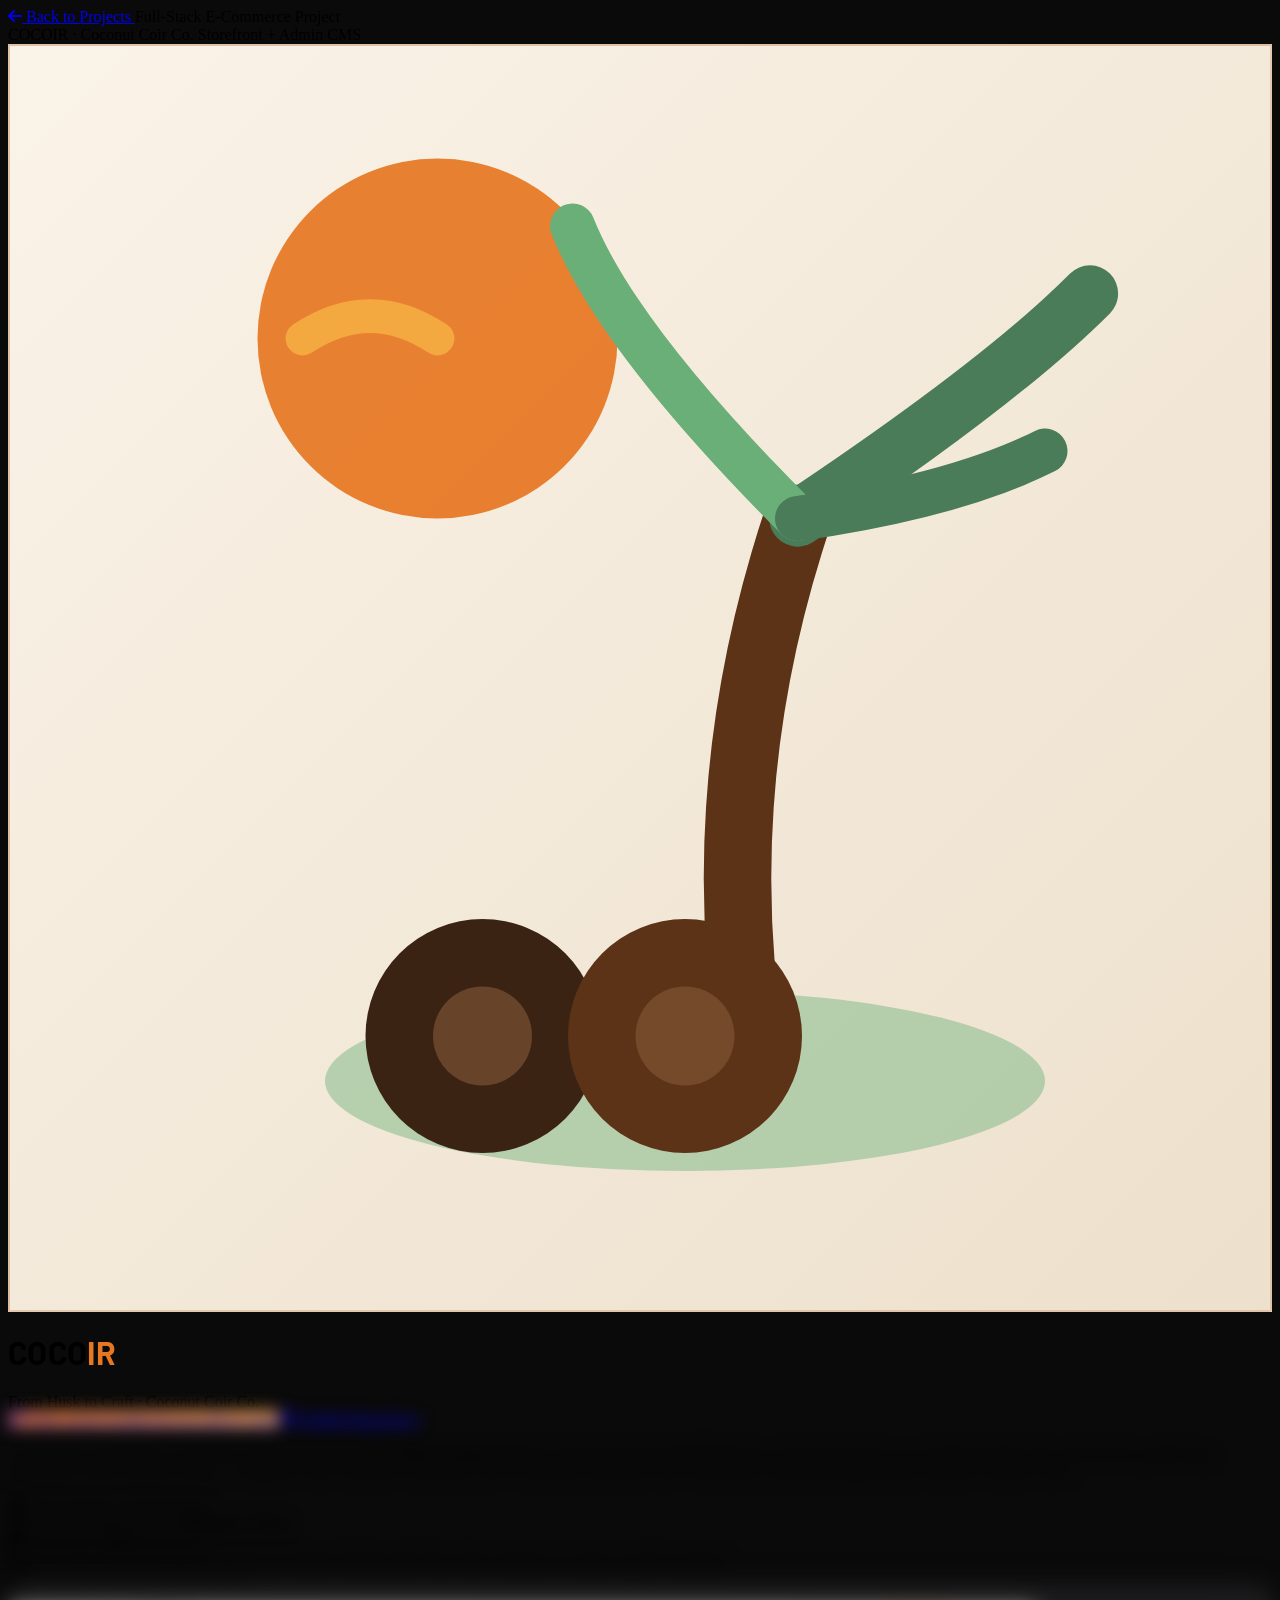
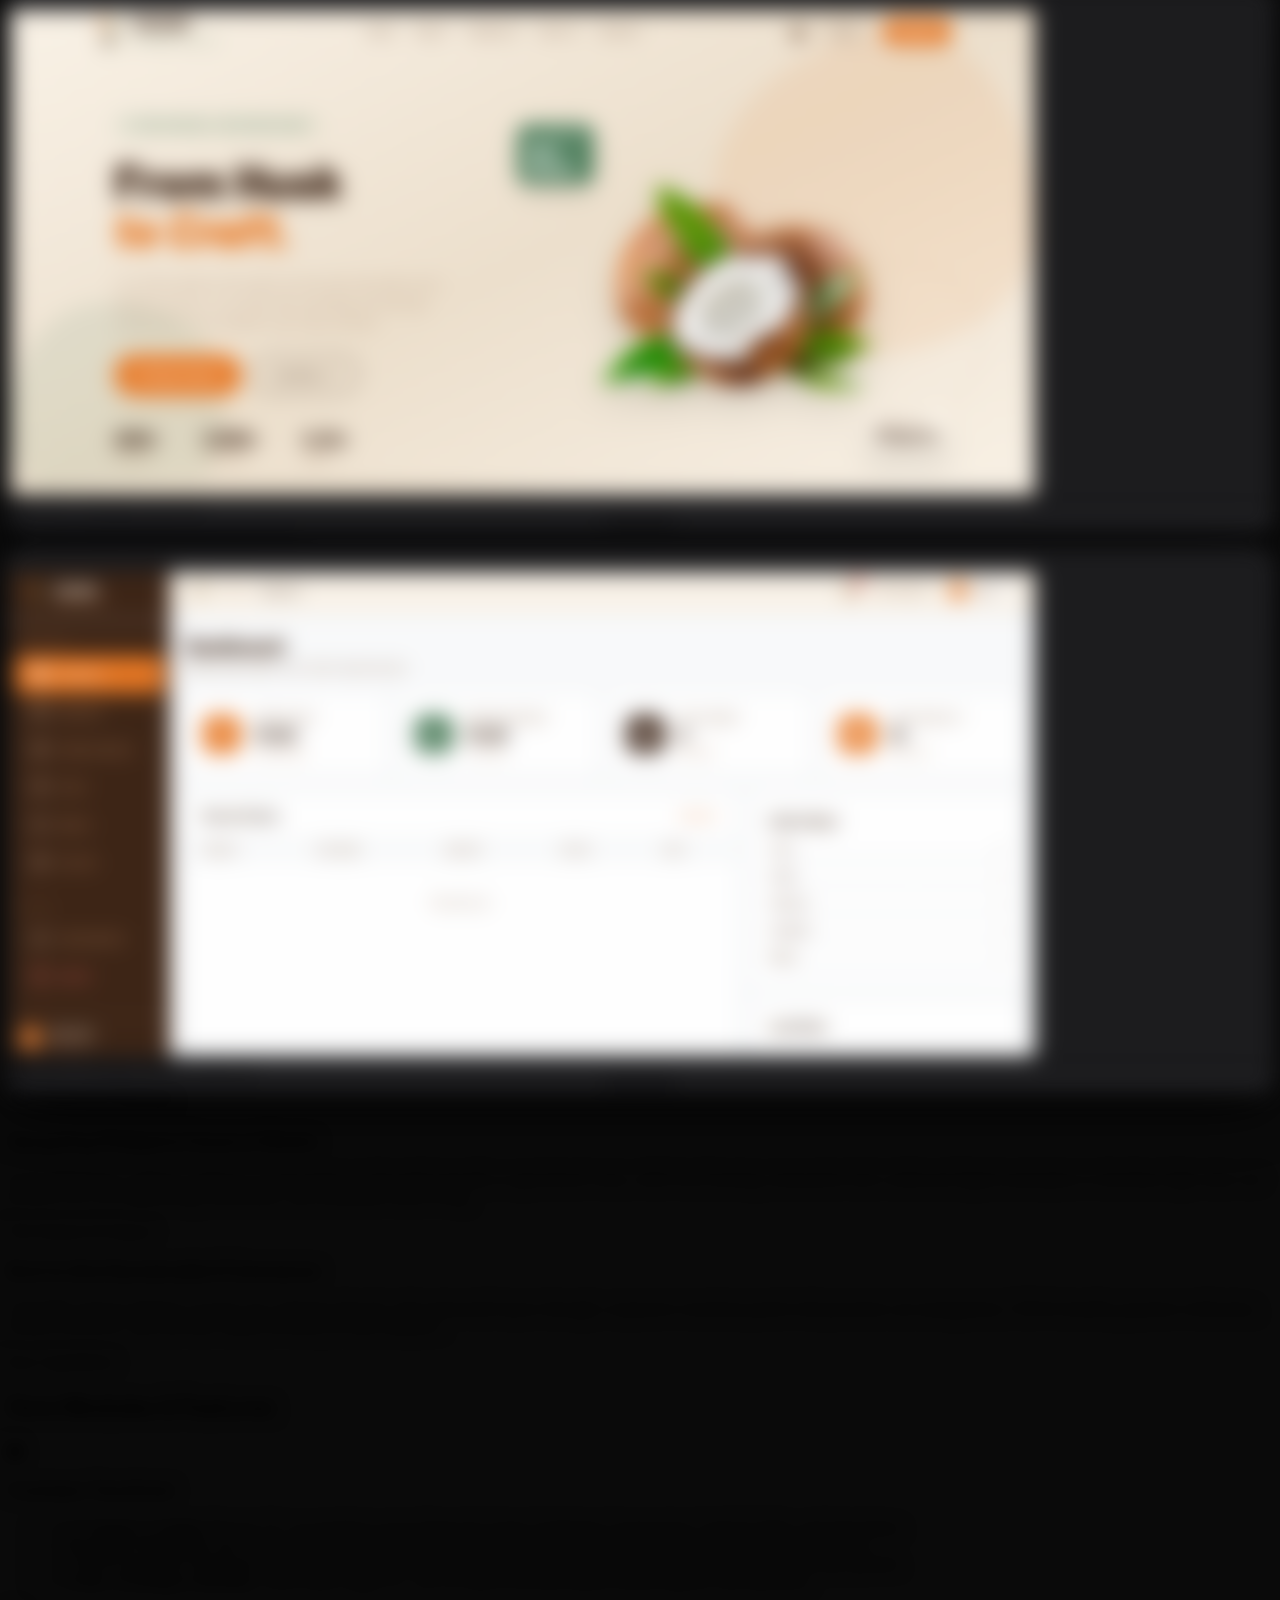
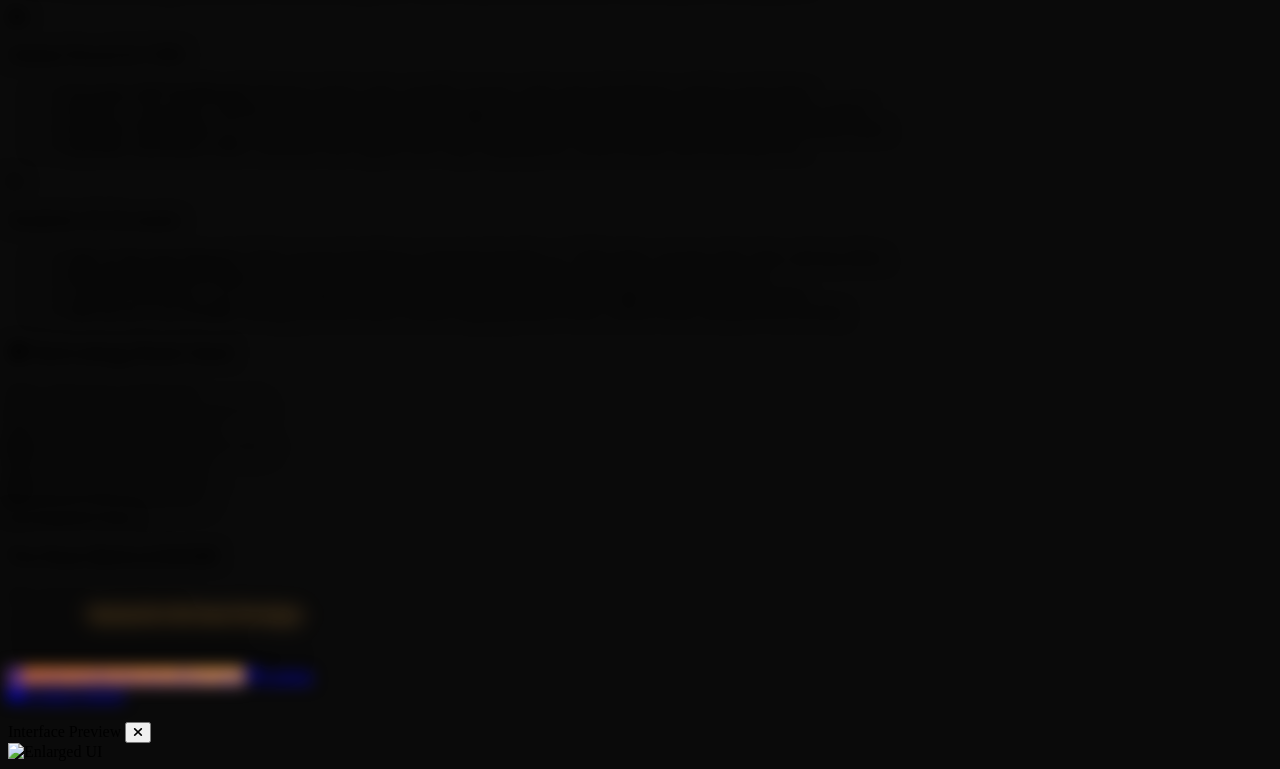
==== projects/cocoir.html @ 150658c9 "Merge pull request #7 from 9rzaaa/feature/project-page feat(project): add COCOIR case study page: Ec" ====
<!DOCTYPE html>
<html lang="en" class="scroll-smooth">
<head>
  <meta charset="UTF-8">
  <meta name="viewport" content="width=device-width, initial-scale=1.0">
  <meta name="description" content="COCOIR Case Study - Eco-Friendly Coconut Coir E-Commerce Platform engineered with CodeIgniter 4, PHP 8.3, MySQL, Tailwind CSS, Docker, and Railway. Developed by Daniel Ling.">
  <meta name="author" content="Daniel Ling">
  <title>COCOIR — Eco-Friendly Coconut Coir E-Commerce | Daniel Ling</title>

  <!-- Google Fonts: Barlow, Plus Jakarta Sans & Space Grotesk -->
  <link rel="preconnect" href="https://fonts.googleapis.com">
  <link rel="preconnect" href="https://fonts.gstatic.com" crossorigin>
  <link href="https://fonts.googleapis.com/css2?family=Barlow:ital,wght@0,600;0,700;0,800;0,900;1,700;1,800;1,900&family=Plus+Jakarta+Sans:wght@300;400;500;600;700;800&family=Space+Grotesk:wght@500;600;700;800&display=swap" rel="stylesheet">

  <!-- Font Awesome 6 Icons -->
  <link rel="stylesheet" href="https://cdnjs.cloudflare.com/ajax/libs/font-awesome/6.5.1/css/all.min.css">

  <!-- Tailwind CSS CDN -->
  <script src="https://cdn.tailwindcss.com"></script>
  <script>
    tailwind.config = {
      darkMode: 'class',
      theme: {
        extend: {
          fontFamily: {
            sans: ['"Plus Jakarta Sans"', 'sans-serif'],
            display: ['"Space Grotesk"', 'sans-serif'],
            brand: ['"Barlow"', 'sans-serif'],
          },
          colors: {
            pepper: {
              bg: '#0A0A0A',
              card: '#161616',
              charcoal: '#2B2B2B',
              gray: '#B3B3B3',
              light: '#D4D4D4',
              white: '#FFFFFF',
            }
          }
        }
      }
    }
  </script>

  <!-- Custom Stylesheet -->
  <link rel="stylesheet" href="../assets/css/style.css">

  <style>
    /* COCOIR Brand Palette */
    :root {
      --coco-brown: #3B2314;
      --coco-dark: #5C3317;
      --coco-mid: #8B5E3C;
      --coco-tan: #C8956C;
      --coco-orange: #E87722;
      --coco-amber: #F4A940;
      --coco-green: #4A7C59;
      --coco-leaf: #6BAF78;
      --coco-cream: #FAF3E8;
      --coco-sand: #EDE0CC;
      --gradient-coco: linear-gradient(135deg, #E87722 0%, #F4A940 100%);
      --gradient-cream: linear-gradient(135deg, #FAF3E8 0%, #EDE0CC 100%);
    }

    /* Brand Header Typography */
    .brand-title {
      font-family: 'Barlow', sans-serif;
      letter-spacing: 0.01em;
    }
    .brand-title .brand-accent {
      color: var(--coco-orange);
    }

    /* ------------------------------------------------------------------------
       1. Skeleton Shimmer & Loading State
       ------------------------------------------------------------------------ */
    .skeleton-shimmer {
      position: relative;
      overflow: hidden;
      background: #141416 !important;
    }
    .skeleton-shimmer::after {
      content: '';
      position: absolute;
      top: 0;
      right: 0;
      bottom: 0;
      left: 0;
      transform: translateX(-100%);
      background: linear-gradient(
        90deg,
        rgba(255, 255, 255, 0) 0%,
        rgba(255, 255, 255, 0.04) 20%,
        rgba(232, 119, 34, 0.09) 50%,
        rgba(255, 255, 255, 0.04) 80%,
        rgba(255, 255, 255, 0) 100%
      );
      animation: skeletonWave 1.8s infinite ease-in-out;
      z-index: 10;
      pointer-events: none;
    }
    @keyframes skeletonWave {
      0% { transform: translateX(-100%); }
      100% { transform: translateX(100%); }
    }

    /* ------------------------------------------------------------------------
       2. Scroll-Triggered Reveal Transitions (Bi-directional)
       ------------------------------------------------------------------------ */
    .case-reveal {
      opacity: 0;
      transform: translateY(30px);
      filter: blur(8px);
      transition: 
        opacity 0.85s cubic-bezier(0.16, 1, 0.3, 1),
        transform 0.85s cubic-bezier(0.16, 1, 0.3, 1),
        filter 0.85s ease;
      will-change: opacity, transform, filter;
    }
    .case-reveal.is-revealed {
      opacity: 1;
      transform: translateY(0);
      filter: blur(0);
    }

    .case-pop {
      opacity: 0;
      transform: scale(0.92) translateY(24px);
      filter: blur(8px);
      transition: 
        opacity 0.85s cubic-bezier(0.34, 1.56, 0.64, 1),
        transform 0.85s cubic-bezier(0.34, 1.56, 0.64, 1),
        filter 0.85s ease;
      will-change: opacity, transform, filter;
    }
    .case-pop.is-revealed {
      opacity: 1;
      transform: scale(1) translateY(0);
      filter: blur(0);
    }

    /* Stagger Delays */
    .case-delay-1 { transition-delay: 0.06s; }
    .case-delay-2 { transition-delay: 0.16s; }
    .case-delay-3 { transition-delay: 0.26s; }
    .case-delay-4 { transition-delay: 0.38s; }
    .case-delay-5 { transition-delay: 0.50s; }
    .case-delay-6 { transition-delay: 0.62s; }

    /* ------------------------------------------------------------------------
       3. Dual Laptop UI Mockups with Ambient Hover Transitions
       ------------------------------------------------------------------------ */
    .laptop-frame {
      background: #1c1c1e;
      border: 3px solid #2e2e32;
      border-radius: 18px 18px 4px 4px;
      box-shadow: 0 30px 60px -15px rgba(0, 0, 0, 0.9);
      position: relative;
      transition: transform 0.45s cubic-bezier(0.16, 1, 0.3, 1), border-color 0.45s ease, box-shadow 0.45s ease;
    }
    .laptop-frame:hover {
      transform: translateY(-6px);
      border-color: rgba(232, 119, 34, 0.45);
      box-shadow: 0 40px 75px -15px rgba(0, 0, 0, 0.95), 0 0 25px rgba(232, 119, 34, 0.15);
    }
    .laptop-camera {
      width: 6px;
      height: 6px;
      background: #09090a;
      border-radius: 50%;
      border: 1px solid #333336;
      margin: 6px auto;
      transition: background-color 0.3s ease, box-shadow 0.3s ease;
    }
    .laptop-frame:hover .laptop-camera {
      background: #00FF66;
      box-shadow: 0 0 6px #00FF66;
    }
    .laptop-base {
      height: 12px;
      background: linear-gradient(to bottom, #2b2b2f, #18181a);
      border-radius: 0 0 16px 16px;
      position: relative;
      margin-top: -1px;
      box-shadow: 0 10px 30px rgba(0,0,0,0.8);
      transition: background 0.3s ease;
    }
    .laptop-base::after {
      content: '';
      position: absolute;
      top: 0;
      left: 50%;
      transform: translateX(-50%);
      width: 72px;
      height: 4px;
      background: #111113;
      border-radius: 0 0 4px 4px;
    }

    /* ------------------------------------------------------------------------
       4. Interactive Card & Button Hover Effects
       ------------------------------------------------------------------------ */
    .case-card {
      transition: transform 0.35s cubic-bezier(0.16, 1, 0.3, 1), border-color 0.35s ease, box-shadow 0.35s ease;
    }
    .case-card:hover {
      transform: translateY(-5px);
      border-color: rgba(255, 255, 255, 0.25);
      box-shadow: 0 16px 35px -10px rgba(0, 0, 0, 0.85);
    }

    .case-card-accent:hover {
      border-color: rgba(232, 119, 34, 0.45);
      box-shadow: 0 16px 35px -10px rgba(232, 119, 34, 0.22);
    }

    .brand-logo-squircle {
      background: var(--gradient-cream);
      border: 2px solid rgba(200, 149, 108, 0.45);
      transition: transform 0.35s cubic-bezier(0.34, 1.56, 0.64, 1), box-shadow 0.35s ease;
    }
    .brand-logo-squircle:hover {
      transform: scale(1.08) rotate(-2deg);
      box-shadow: 0 12px 30px rgba(232, 119, 34, 0.4);
    }

    .btn-coco-gradient {
      background: var(--gradient-coco);
      transition: transform 0.25s cubic-bezier(0.16, 1, 0.3, 1), box-shadow 0.25s ease, filter 0.25s ease;
    }
    .btn-coco-gradient:hover {
      transform: translateY(-2px) scale(1.02);
      box-shadow: 0 10px 25px rgba(232, 119, 34, 0.35);
      filter: brightness(1.06);
    }

    .tech-pill {
      transition: transform 0.3s cubic-bezier(0.16, 1, 0.3, 1), border-color 0.3s ease, background-color 0.3s ease;
    }
    .tech-pill:hover {
      transform: translateY(-4px);
      border-color: rgba(232, 119, 34, 0.4);
      background-color: #161616;
    }
    .tech-pill:hover i {
      transform: scale(1.18);
      transition: transform 0.3s cubic-bezier(0.34, 1.56, 0.64, 1);
    }

    .team-card {
      transition: transform 0.3s cubic-bezier(0.16, 1, 0.3, 1), border-color 0.3s ease;
    }
    .team-card:hover {
      transform: translateY(-4px);
      border-color: rgba(255, 255, 255, 0.35);
    }
    .team-card:hover .team-role {
      color: #FFFFFF !important;
    }
  </style>
</head>
<body class="bg-[#0A0A0A] text-[#D4D4D4] font-sans antialiased selection:bg-white selection:text-black min-h-screen relative overflow-x-hidden">

  <!-- ======================================================================
       TOP BAR: SIMPLE BACK TO PROJECTS BUTTON
       ====================================================================== -->
  <header class="max-w-6xl mx-auto px-4 sm:px-6 pt-6 sm:pt-8 flex items-center justify-between case-reveal case-delay-1">
    <a href="../index.html#projects" class="inline-flex items-center gap-2 px-4 py-2 rounded-full bg-[#161616] border border-[#2B2B2B] text-xs sm:text-sm font-semibold text-white hover:text-black hover:bg-white transition-all duration-300 shadow-sm group">
      <i class="fa-solid fa-arrow-left text-xs transition-transform duration-300 group-hover:-translate-x-1.5"></i>
      <span>Back to Projects</span>
    </a>

    <span class="text-xs font-mono text-[#737373] uppercase tracking-wider hidden sm:inline">
      Full-Stack E-Commerce Project
    </span>
  </header>

  <!-- ======================================================================
       MAIN CONTENT CONTAINER
       ====================================================================== -->
  <main class="max-w-6xl mx-auto px-4 sm:px-6 py-8 sm:py-12 space-y-16">

    <!-- PROJECT HEADER (REVEALS ON LOAD & SCROLL) -->
    <div class="space-y-5 max-w-3xl">
      
      <!-- Category Badges -->
      <div class="flex flex-wrap items-center gap-2 case-reveal case-delay-1">
        <span class="px-3 py-1 rounded-full bg-[#161616] border border-[#2B2B2B] text-[11px] font-mono font-bold text-white uppercase tracking-wider">
          COCOIR · Coconut Coir Co.
        </span>
        <span class="px-2.5 py-1 rounded-full bg-emerald-950/60 border border-emerald-500/30 text-[11px] font-mono text-emerald-400 font-semibold flex items-center gap-1.5">
          <span class="w-1.5 h-1.5 rounded-full bg-emerald-400 animate-pulse"></span> Storefront + Admin CMS
        </span>
      </div>

      <!-- COCOIR Brand Title with Official Palm & Coconut Emblem -->
      <div class="flex items-center gap-4 sm:gap-5 pt-1 case-reveal case-delay-2">
        <!-- Warm Cream Rounded Squircle with Official COCOIR SVG Emblem -->
        <div class="brand-logo-squircle w-14 h-14 sm:w-20 sm:h-20 rounded-2xl sm:rounded-3xl p-2 sm:p-2.5 flex items-center justify-center shrink-0 shadow-lg cursor-pointer">
          <svg class="w-full h-full drop-shadow-sm" viewBox="0 0 56 56" fill="none" xmlns="http://www.w3.org/2000/svg" aria-label="COCOIR Logo">
            <circle cx="19" cy="13" r="8" fill="#E87722" opacity="0.92" />
            <path d="M13 13 Q16 11 19 13" stroke="#F4A940" stroke-width="1.5" fill="none" stroke-linecap="round" />
            <path d="M33 45 Q31 33 35 21" stroke="#5C3317" stroke-width="3" stroke-linecap="round" />
            <path d="M35 21 Q44 15 48 11" stroke="#4A7C59" stroke-width="2.5" stroke-linecap="round" />
            <path d="M35 21 Q27 13 25 8" stroke="#6BAF78" stroke-width="2" stroke-linecap="round" />
            <path d="M35 21 Q42 20 46 18" stroke="#4A7C59" stroke-width="2" stroke-linecap="round" />
            <ellipse cx="30" cy="46" rx="16" ry="4" fill="#6BAF78" opacity="0.45" />
            <circle cx="21" cy="44" r="5.2" fill="#3B2314" />
            <circle cx="30" cy="44" r="5.2" fill="#5C3317" />
            <circle cx="21" cy="44" r="2.2" fill="#8B5E3C" opacity="0.55" />
            <circle cx="30" cy="44" r="2.2" fill="#8B5E3C" opacity="0.55" />
          </svg>
        </div>

        <!-- Brand Text: Bold Barlow "COCO" + Accent "IR" -->
        <div>
          <h1 class="brand-title text-4xl sm:text-6xl lg:text-7xl font-black leading-none tracking-tight uppercase">
            <span class="text-white">COCO</span><span class="brand-accent">IR</span>
          </h1>
          <span class="text-[11px] sm:text-xs font-mono uppercase tracking-[0.25em] text-[#6BAF78] font-bold block mt-1">
            From Husk to Craft · Coconut Coir Co.
          </span>
        </div>
      </div>

      <!-- Live Site & GitHub Action Links -->
      <div class="flex flex-wrap items-center gap-3 pt-2 case-reveal case-delay-3">
        <a href="https://cocoir-production.up.railway.app" target="_blank" rel="noopener noreferrer" class="btn-coco-gradient inline-flex items-center gap-2 px-5 py-2.5 rounded-full font-bold text-xs sm:text-sm text-white shadow-lg">
          <i class="fa-solid fa-arrow-up-right-from-square text-xs"></i>
          <span>Visit cocoir-production.up.railway.app</span>
        </a>
        <a href="https://github.com/9rzaaa/COCOIR" target="_blank" rel="noopener noreferrer" class="inline-flex items-center gap-2 px-5 py-2.5 rounded-full bg-[#161616] border border-[#2B2B2B] hover:border-white text-xs sm:text-sm font-semibold text-white transition-all duration-300 hover:bg-white/5">
          <i class="fa-brands fa-github text-sm"></i>
          <span>GitHub Repository</span>
        </a>
      </div>

      <!-- Summary Description -->
      <p class="text-base sm:text-lg text-[#B3B3B3] leading-relaxed pt-1 case-reveal case-delay-4">
        A full-stack sustainable e-commerce platform built for <strong class="text-white">COCOIR Coconut Coir Co.</strong> Transforms discarded Philippine coconut husks into eco-certified products for construction, gardening, agriculture, and everyday living — complete with a customer storefront, cart &amp; checkout, InstaPay/COD verification, refund handling, and an executive Admin CMS.
      </p>

      <!-- Key Metadata Chips -->
      <div class="flex flex-wrap gap-3 pt-1 text-xs text-[#B3B3B3] case-reveal case-delay-5">
        <div class="flex items-center gap-1.5 px-3 py-1.5 rounded-lg bg-[#161616] border border-[#2B2B2B]">
          <i class="fa-solid fa-building-columns text-white"></i>
          <span>FEU Institute of Technology</span>
        </div>
        <div class="flex items-center gap-1.5 px-3 py-1.5 rounded-lg bg-[#161616] border border-[#2B2B2B]">
          <i class="fa-solid fa-leaf text-[#6BAF78]"></i>
          <span>100% Biodegradable · <strong class="text-white">Philippine-Made</strong></span>
        </div>
        <div class="flex items-center gap-1.5 px-3 py-1.5 rounded-lg bg-[#161616] border border-[#2B2B2B]">
          <i class="fa-solid fa-globe text-white"></i>
          <span>UN SDGs: <strong class="text-white">SDG 8, 12, 13</strong></span>
        </div>
      </div>
    </div>

    <!-- ======================================================================
         TOP DUAL-LAPTOP UI MOCKUPS (CUSTOMER STOREFRONT & ADMIN DASHBOARD)
         ====================================================================== -->
    <section class="space-y-4 case-pop case-delay-2">
      <div class="flex items-center justify-between text-xs text-[#737373]">
        <span class="uppercase tracking-widest font-mono font-bold text-white flex items-center gap-2">
          <i class="fa-solid fa-laptop text-[#B3B3B3]"></i> User Interfaces (Customer Storefront &amp; Admin Dashboard)
        </span>
        <span class="hidden sm:inline font-mono">Click either interface to inspect in full resolution</span>
      </div>

      <!-- Dual Laptop Mockup Stage -->
      <div class="p-6 sm:p-10 rounded-3xl bg-[#111111] border border-[#2B2B2B] relative overflow-hidden grid grid-cols-1 lg:grid-cols-2 gap-8 lg:gap-10 items-center">
        
        <!-- LAPTOP 1: CUSTOMER STOREFRONT -->
        <div class="w-full case-reveal case-delay-3">
          <span class="text-[11px] font-mono text-[#888888] uppercase block mb-2.5 font-bold flex items-center gap-1.5">
            <i class="fa-solid fa-store text-[#E87722]"></i> Customer Storefront (Laptop View)
          </span>

          <div class="laptop-frame overflow-hidden">
            <!-- Screen Top Bezel with Camera Dot -->
            <div class="h-5 bg-[#18181a] flex items-center justify-center">
              <div class="laptop-camera"></div>
            </div>

            <!-- Laptop Screen (Skeleton Shimmer on Load) -->
            <div class="skeleton-shimmer bg-black cursor-zoom-in group relative overflow-hidden" onclick="openModal('../assets/images/projects/cocoir/storefront.png', 'COCOIR Customer Storefront')">
              <img src="../assets/images/projects/cocoir/storefront.png" 
                   alt="COCOIR Customer Storefront" 
                   class="w-full h-auto block opacity-0 transition-all duration-500 group-hover:scale-[1.01]"
                   onload="this.classList.remove('opacity-0'); this.parentElement.classList.remove('skeleton-shimmer');">
              <div class="absolute inset-0 bg-black/40 opacity-0 group-hover:opacity-100 transition-opacity duration-300 flex items-center justify-center gap-2 text-white text-xs font-semibold backdrop-blur-[2px]">
                <i class="fa-solid fa-magnifying-glass-plus"></i> Click to Enlarge Storefront
              </div>
            </div>
          </div>
          <!-- Laptop Base Stand -->
          <div class="laptop-base w-[104%] -ml-[2%]"></div>
        </div>

        <!-- LAPTOP 2: ADMIN DASHBOARD -->
        <div class="w-full case-reveal case-delay-4">
          <span class="text-[11px] font-mono text-[#888888] uppercase block mb-2.5 font-bold flex items-center gap-1.5">
            <i class="fa-solid fa-chart-pie text-[#6BAF78]"></i> Admin CMS &amp; Dashboard (Laptop View)
          </span>

          <div class="laptop-frame overflow-hidden">
            <!-- Screen Top Bezel with Camera Dot -->
            <div class="h-5 bg-[#18181a] flex items-center justify-center">
              <div class="laptop-camera"></div>
            </div>

            <!-- Laptop Screen (Skeleton Shimmer on Load) -->
            <div class="skeleton-shimmer bg-black cursor-zoom-in group relative overflow-hidden" onclick="openModal('../assets/images/projects/cocoir/admin-db.png', 'COCOIR Admin CMS & Analytics Dashboard')">
              <img src="../assets/images/projects/cocoir/admin-db.png" 
                   alt="COCOIR Admin Dashboard" 
                   class="w-full h-auto block opacity-0 transition-all duration-500 group-hover:scale-[1.01]"
                   onload="this.classList.remove('opacity-0'); this.parentElement.classList.remove('skeleton-shimmer');">
              <div class="absolute inset-0 bg-black/40 opacity-0 group-hover:opacity-100 transition-opacity duration-300 flex items-center justify-center gap-2 text-white text-xs font-semibold backdrop-blur-[2px]">
                <i class="fa-solid fa-magnifying-glass-plus"></i> Click to Enlarge Admin Dashboard
              </div>
            </div>
          </div>
          <!-- Laptop Base Stand -->
          <div class="laptop-base w-[104%] -ml-[2%]"></div>
        </div>

      </div>
    </section>

    <!-- ======================================================================
         BRAND CONTEXT & PURPOSE (CONCISE WITH HOVER ELEVATION)
         ====================================================================== -->
    <section class="grid grid-cols-1 md:grid-cols-2 gap-6">
      <!-- Context & Problem -->
      <div class="case-card p-6 sm:p-7 rounded-2xl bg-[#161616] border border-[#2B2B2B] space-y-3 case-reveal case-delay-1">
        <span class="text-[10px] font-mono uppercase font-bold text-[#737373] tracking-wider block">The Context &amp; Challenge</span>
        <h3 class="font-display text-xl font-bold text-white">Upcycling Philippine Coconut Waste</h3>
        <p class="text-xs sm:text-sm text-[#B3B3B3] leading-relaxed">
          In the Philippines, millions of fibrous coconut husks are discarded annually as agricultural waste, while local farming communities lack a dedicated digital marketplace to distribute high-value coir products for civil engineering, horticulture, and sustainable home living.
        </p>
      </div>

      <!-- Purpose & Solution -->
      <div class="case-card p-6 sm:p-7 rounded-2xl bg-[#161616] border border-[#2B2B2B] space-y-3 case-reveal case-delay-2">
        <span class="text-[10px] font-mono uppercase font-bold text-[#737373] tracking-wider block">The Purpose &amp; Impact</span>
        <h3 class="font-display text-xl font-bold text-white">End-to-End Sustainable E-Commerce</h3>
        <p class="text-xs sm:text-sm text-[#B3B3B3] leading-relaxed">
          COCOIR connects Filipino coconut coir craftsmen directly with nationwide buyers through a responsive storefront paired with persistent cart management, COD &amp; InstaPay payment verification, refund workflows, and real-time Admin inventory &amp; sales analytics.
        </p>
      </div>
    </section>

    <!-- ======================================================================
         CORE FEATURES BY MODULE (EASY TO SKIM WITH HOVER GLOW)
         ====================================================================== -->
    <section class="space-y-6">
      <div class="space-y-1 case-reveal case-delay-1">
        <span class="text-[10px] font-mono uppercase font-bold text-[#737373] tracking-wider block">Key Capabilities</span>
        <h2 class="font-display text-2xl sm:text-3xl font-bold text-white">Core Modules &amp; Features</h2>
      </div>

      <div class="grid grid-cols-1 md:grid-cols-3 gap-6">
        
        <!-- 1. Customer Storefront -->
        <div class="case-card case-card-accent p-6 rounded-2xl bg-[#161616] border border-[#2B2B2B] space-y-4 case-reveal case-delay-2">
          <div class="flex items-center gap-2.5 text-white font-bold text-base">
            <i class="fa-solid fa-bag-shopping text-[#E87722]"></i>
            <h3>Customer Storefront</h3>
          </div>
          <ul class="space-y-2.5 text-xs text-[#B3B3B3] leading-relaxed">
            <li class="flex items-start gap-2 group/item">
              <i class="fa-solid fa-check text-[#E87722] text-[10px] mt-1 shrink-0 transition-transform group-hover/item:scale-125"></i>
              <span><strong>5-Category Catalog:</strong> Browse 12+ eco-products across Home &amp; Living, Gardening, Construction, Craft &amp; Utility, and Agriculture.</span>
            </li>
            <li class="flex items-start gap-2 group/item">
              <i class="fa-solid fa-check text-[#E87722] text-[10px] mt-1 shrink-0 transition-transform group-hover/item:scale-125"></i>
              <span><strong>Persistent Shopping Cart:</strong> Supports both guest sessions and authenticated users with real-time quantity and stock validation.</span>
            </li>
            <li class="flex items-start gap-2 group/item">
              <i class="fa-solid fa-check text-[#E87722] text-[10px] mt-1 shrink-0 transition-transform group-hover/item:scale-125"></i>
              <span><strong>COD &amp; InstaPay Checkout:</strong> Auto-fills saved addresses, supports Delivery or Store Pickup, and accepts InstaPay receipt uploads.</span>
            </li>
            <li class="flex items-start gap-2 group/item">
              <i class="fa-solid fa-check text-[#E87722] text-[10px] mt-1 shrink-0 transition-transform group-hover/item:scale-125"></i>
              <span><strong>Order Tracking &amp; Refunds:</strong> Track status stages (<code class="text-white">To Pay</code> to <code class="text-white">Completed</code>) and submit refund requests with QR proof.</span>
            </li>
          </ul>
        </div>

        <!-- 2. Admin Portal & CMS -->
        <div class="case-card p-6 rounded-2xl bg-[#161616] border border-[#2B2B2B] space-y-4 case-reveal case-delay-3">
          <div class="flex items-center gap-2.5 text-white font-bold text-base">
            <i class="fa-solid fa-user-shield text-[#B3B3B3]"></i>
            <h3>Admin Portal &amp; CMS</h3>
          </div>
          <ul class="space-y-2.5 text-xs text-[#B3B3B3] leading-relaxed">
            <li class="flex items-start gap-2 group/item">
              <i class="fa-solid fa-check text-white text-[10px] mt-1 shrink-0 transition-transform group-hover/item:scale-125"></i>
              <span><strong>Executive KPI Dashboard:</strong> Monitors today's sales, monthly revenue, order status distribution, and low-stock alerts.</span>
            </li>
            <li class="flex items-start gap-2 group/item">
              <i class="fa-solid fa-check text-white text-[10px] mt-1 shrink-0 transition-transform group-hover/item:scale-125"></i>
              <span><strong>Product &amp; Inventory CRUD:</strong> Create, edit, soft-delete, and toggle product availability with image uploads and stock control.</span>
            </li>
            <li class="flex items-start gap-2 group/item">
              <i class="fa-solid fa-check text-white text-[10px] mt-1 shrink-0 transition-transform group-hover/item:scale-125"></i>
              <span><strong>Payment Verification:</strong> Review uploaded customer InstaPay screenshots, approve/reject payments, and update fulfillment states.</span>
            </li>
            <li class="flex items-start gap-2 group/item">
              <i class="fa-solid fa-check text-white text-[10px] mt-1 shrink-0 transition-transform group-hover/item:scale-125"></i>
              <span><strong>Dynamic Storefront CMS:</strong> Customize store tagline, hero copy, shipping fees, contact details, and social links live.</span>
            </li>
          </ul>
        </div>

        <!-- 3. Reports & Account Security -->
        <div class="case-card p-6 rounded-2xl bg-[#161616] border border-[#2B2B2B] space-y-4 case-reveal case-delay-4">
          <div class="flex items-center gap-2.5 text-white font-bold text-base">
            <i class="fa-solid fa-chart-line text-[#6BAF78]"></i>
            <h3>Analytics &amp; Accounts</h3>
          </div>
          <ul class="space-y-2.5 text-xs text-[#B3B3B3] leading-relaxed">
            <li class="flex items-start gap-2 group/item">
              <i class="fa-solid fa-check text-[#6BAF78] text-[10px] mt-1 shrink-0 transition-transform group-hover/item:scale-125"></i>
              <span><strong>Sales &amp; Revenue Reports:</strong> Daily revenue breakdown comparing InstaPay vs. COD orders, average order value, and top sellers.</span>
            </li>
            <li class="flex items-start gap-2 group/item">
              <i class="fa-solid fa-check text-[#6BAF78] text-[10px] mt-1 shrink-0 transition-transform group-hover/item:scale-125"></i>
              <span><strong>Role-Based Authentication:</strong> Session-guarded MVC access control separating <code class="text-white">admin</code> and <code class="text-white">client</code> permissions.</span>
            </li>
            <li class="flex items-start gap-2 group/item">
              <i class="fa-solid fa-check text-[#6BAF78] text-[10px] mt-1 shrink-0 transition-transform group-hover/item:scale-125"></i>
              <span><strong>Accounts Directory:</strong> Admin user management to create accounts, update roles, and toggle active/deactivated status.</span>
            </li>
            <li class="flex items-start gap-2 group/item">
              <i class="fa-solid fa-check text-[#6BAF78] text-[10px] mt-1 shrink-0 transition-transform group-hover/item:scale-125"></i>
              <span><strong>Self-Service User Profile:</strong> Manage personal details, default shipping address book, custom avatar, and password security.</span>
            </li>
          </ul>
        </div>

      </div>
    </section>

    <!-- ======================================================================
         TECH STACK (STAGGERED POP-IN & HOVER ICON EXPANSION)
         ====================================================================== -->
    <section class="p-6 sm:p-8 rounded-2xl bg-[#161616] border border-[#2B2B2B] space-y-5 case-reveal case-delay-2">
      <div class="flex items-center justify-between flex-wrap gap-2">
        <h3 class="font-display text-lg font-bold text-white flex items-center gap-2">
          <i class="fa-solid fa-layer-group text-[#B3B3B3]"></i>
          <span>Technology Stack Used</span>
        </h3>
        <span class="text-xs font-mono text-[#737373]">MVC Full-Stack Architecture</span>
      </div>

      <div class="grid grid-cols-2 sm:grid-cols-3 lg:grid-cols-6 gap-3">
        
        <!-- CodeIgniter 4 -->
        <div class="tech-pill p-3.5 rounded-xl bg-[#0A0A0A] border border-[#2B2B2B] text-center space-y-1 case-pop case-delay-1 cursor-default">
          <i class="fa-solid fa-fire-flame-curved text-xl text-[#EE4323] inline-block"></i>
          <span class="text-xs font-bold text-white block">CodeIgniter 4</span>
          <span class="text-[10px] text-[#737373] block">MVC PHP Framework</span>
        </div>

        <!-- PHP 8.3 -->
        <div class="tech-pill p-3.5 rounded-xl bg-[#0A0A0A] border border-[#2B2B2B] text-center space-y-1 case-pop case-delay-2 cursor-default">
          <i class="fa-brands fa-php text-xl text-[#777BB4] inline-block"></i>
          <span class="text-xs font-bold text-white block">PHP 8.3</span>
          <span class="text-[10px] text-[#737373] block">Backend &amp; Sessions</span>
        </div>

        <!-- MySQL -->
        <div class="tech-pill p-3.5 rounded-xl bg-[#0A0A0A] border border-[#2B2B2B] text-center space-y-1 case-pop case-delay-3 cursor-default">
          <i class="fa-solid fa-database text-xl text-[#4479A1] inline-block"></i>
          <span class="text-xs font-bold text-white block">MySQL / SQLite</span>
          <span class="text-[10px] text-[#737373] block">Migrations &amp; Seeds</span>
        </div>

        <!-- Tailwind CSS -->
        <div class="tech-pill p-3.5 rounded-xl bg-[#0A0A0A] border border-[#2B2B2B] text-center space-y-1 case-pop case-delay-4 cursor-default">
          <i class="fa-solid fa-wind text-xl text-[#38BDF8] inline-block"></i>
          <span class="text-xs font-bold text-white block">Tailwind CSS</span>
          <span class="text-[10px] text-[#737373] block">Responsive UI</span>
        </div>

        <!-- Docker -->
        <div class="tech-pill p-3.5 rounded-xl bg-[#0A0A0A] border border-[#2B2B2B] text-center space-y-1 case-pop case-delay-5 cursor-default">
          <i class="fa-brands fa-docker text-xl text-[#2496ED] inline-block"></i>
          <span class="text-xs font-bold text-white block">Docker</span>
          <span class="text-[10px] text-[#737373] block">Containerized Stack</span>
        </div>

        <!-- Railway -->
        <div class="tech-pill p-3.5 rounded-xl bg-[#0A0A0A] border border-[#2B2B2B] text-center space-y-1 case-pop case-delay-6 cursor-default">
          <i class="fa-solid fa-train-subway text-xl text-[#F4A940] inline-block"></i>
          <span class="text-xs font-bold text-white block">Railway</span>
          <span class="text-[10px] text-[#737373] block">Cloud Deployment</span>
        </div>

      </div>
    </section>

    <!-- ======================================================================
         THE TEAM (SIMPLE, SMALL ROLES, NO DESCRIPTIONS)
         ====================================================================== -->
    <section class="p-6 sm:p-8 rounded-2xl bg-[#161616] border border-[#2B2B2B] space-y-5 case-reveal case-delay-2">
      <div class="flex items-center justify-between flex-wrap gap-2">
        <div class="space-y-0.5">
          <span class="text-[10px] font-mono uppercase font-bold text-[#737373] tracking-wider block">Development Team</span>
          <h3 class="font-display text-xl font-bold text-white">The Team Behind COCOIR</h3>
        </div>
        <span class="text-xs font-mono text-[#737373]">FEU Institute of Technology</span>
      </div>

      <div class="grid grid-cols-1 sm:grid-cols-3 gap-3.5 pt-1">
        
        <!-- Member 1: Daniel Ling -->
        <div class="team-card p-4 rounded-xl bg-[#0A0A0A] border border-[#2B2B2B] space-y-1 case-pop case-delay-1">
          <span class="font-display font-bold text-sm text-white block">Daniel Ling</span>
          <span class="team-role text-[11px] block font-medium transition-colors" style="color: var(--coco-amber);">Backend &amp; Full-Stack Developer</span>
        </div>

        <!-- Member 2: Hilary Pagadora -->
        <div class="team-card p-4 rounded-xl bg-[#0A0A0A] border border-[#2B2B2B] space-y-1 case-pop case-delay-2">
          <span class="font-display font-bold text-sm text-white block">Hilary Pagadora</span>
          <span class="team-role text-[11px] text-[#B3B3B3] block transition-colors">Frontend Developer</span>
        </div>

        <!-- Member 3: Amilia Tañajura -->
        <div class="team-card p-4 rounded-xl bg-[#0A0A0A] border border-[#2B2B2B] space-y-1 case-pop case-delay-3">
          <span class="font-display font-bold text-sm text-white block">Amilia Tañajura</span>
          <span class="team-role text-[11px] text-[#B3B3B3] block transition-colors">Product &amp; UI/UX Designer</span>
        </div>

      </div>
    </section>

    <!-- ======================================================================
         BOTTOM ACTION LINKS (CLEANED UP & HOVER POLISHED)
         ====================================================================== -->
    <div class="flex flex-wrap items-center justify-between gap-4 pt-4 border-t border-[#2B2B2B] case-reveal case-delay-1">
      <div class="flex flex-wrap items-center gap-3">
        <a href="https://cocoir-production.up.railway.app" target="_blank" rel="noopener noreferrer" class="btn-coco-gradient px-4 py-2 rounded-full font-bold text-xs text-white shadow-md inline-flex items-center gap-1.5">
          <i class="fa-solid fa-globe text-xs"></i> cocoir-production.up.railway.app
        </a>
        <a href="https://github.com/9rzaaa/COCOIR" target="_blank" rel="noopener noreferrer" class="px-4 py-2 rounded-full bg-[#161616] text-white border border-[#2B2B2B] hover:border-white text-xs font-semibold inline-flex items-center gap-1.5 transition-all duration-300 hover:bg-white/5">
          <i class="fa-brands fa-github text-xs"></i> GitHub
        </a>
      </div>

      <a href="../index.html#contact" class="px-4 py-2 rounded-full bg-[#161616] text-[#B3B3B3] hover:text-white border border-[#2B2B2B] hover:border-white text-xs font-semibold inline-flex items-center gap-1.5 transition-all duration-300 hover:bg-white/5">
        <i class="fa-solid fa-envelope text-xs"></i> Contact Daniel
      </a>
    </div>

  </main>

  <!-- Global Footer -->
  <footer class="py-8 text-center text-xs text-[#737373] border-t border-[#2B2B2B] mt-12 case-reveal case-delay-1">
    &copy; 2026 Daniel Ling. All Rights Reserved.
  </footer>

  <!-- ======================================================================
       MINIMAL LIGHTBOX MODAL (WITH SCALE & BLUR TRANSITIONS)
       ====================================================================== -->
  <div id="image-modal" class="fixed inset-0 z-50 bg-black/95 backdrop-blur-md flex flex-col items-center justify-center p-4 opacity-0 pointer-events-none transition-all duration-300" onclick="closeModal()">
    <div class="w-full max-w-5xl flex items-center justify-between py-2 px-2 text-white" onclick="event.stopPropagation()">
      <span id="modal-caption" class="text-xs sm:text-sm font-semibold text-[#D4D4D4]">Interface Preview</span>
      <button onclick="closeModal()" class="w-8 h-8 rounded-lg bg-[#2B2B2B] text-white hover:bg-white hover:text-black transition-colors duration-200 flex items-center justify-center">
        <i class="fa-solid fa-xmark text-sm"></i>
      </button>
    </div>
    <div class="flex-1 w-full max-w-5xl flex items-center justify-center p-2" onclick="event.stopPropagation()">
      <img id="modal-img" src="" alt="Enlarged UI" class="max-h-[85vh] max-w-full object-contain rounded-xl shadow-2xl transition-transform duration-300 scale-95">
    </div>
  </div>

  <!-- ======================================================================
       BI-DIRECTIONAL SCROLL OBSERVER & ANIMATION ENGINE (RELOAD, SCROLL DOWN & UP)
       ====================================================================== -->
  <script>
    document.addEventListener('DOMContentLoaded', () => {
      // ----------------------------------------------------------------------
      // 1. Bi-Directional Scroll Reveal Observer
      // ----------------------------------------------------------------------
      const revealElements = document.querySelectorAll('.case-reveal, .case-pop');

      const revealObserver = new IntersectionObserver((entries) => {
        entries.forEach((entry) => {
          if (entry.isIntersecting) {
            entry.target.classList.add('is-revealed');
          } else {
            entry.target.classList.remove('is-revealed');
          }
        });
      }, {
        threshold: 0.08,
        rootMargin: '0px 0px -40px 0px'
      });

      revealElements.forEach((el) => revealObserver.observe(el));

      // Immediate reveal for elements already inside the initial viewport on load/reload
      const triggerInitialView = () => {
        revealElements.forEach((el) => {
          const rect = el.getBoundingClientRect();
          if (rect.top < window.innerHeight && rect.bottom > 0) {
            el.classList.add('is-revealed');
          }
        });
      };

      triggerInitialView();
      setTimeout(triggerInitialView, 120);
    });

    // ------------------------------------------------------------------------
    // 2. Lightbox Modal Logic with Scale Transition
    // ------------------------------------------------------------------------
    const modal = document.getElementById('image-modal');
    const modalImg = document.getElementById('modal-img');
    const modalCaption = document.getElementById('modal-caption');

    function openModal(src, caption) {
      modalImg.src = src;
      modalCaption.textContent = caption || 'Interface Preview';
      modal.classList.remove('opacity-0', 'pointer-events-none');
      modal.classList.add('opacity-100', 'pointer-events-auto');
      setTimeout(() => {
        modalImg.classList.remove('scale-95');
        modalImg.classList.add('scale-100');
      }, 20);
      document.body.style.overflow = 'hidden';
    }

    function closeModal() {
      modalImg.classList.remove('scale-100');
      modalImg.classList.add('scale-95');
      modal.classList.remove('opacity-100', 'pointer-events-auto');
      modal.classList.add('opacity-0', 'pointer-events-none');
      document.body.style.overflow = '';
      setTimeout(() => { modalImg.src = ''; }, 250);
    }

    document.addEventListener('keydown', (e) => {
      if (e.key === 'Escape') closeModal();
    });
  </script>

</body>
</html>
---- assets/css/style.css ----
/* ==========================================================================
   Daniel Portfolio - Salt & Pepper Theme Stylesheet
   Palette:
   - #0A0A0A (Deep Black)
   - #2B2B2B (Charcoal Accent / Borders / Cards)
   - #B3B3B3 (Medium Gray / Body Text)
   - #D4D4D4 (Light Gray / Subheadings)
   - #FFFFFF (Pure White / High-contrast Headings)
   ========================================================================== */

@import url('https://fonts.googleapis.com/css2?family=Plus+Jakarta+Sans:wght@300;400;500;600;700&family=Space+Grotesk:wght@500;600;700;800&family=Syne:wght@700;800&display=swap');

/* Smooth Scrolling & Section Offset */
html {
  scroll-behavior: smooth;
  scroll-padding-top: 5.5rem;
  background-color: #0a0a0a;
}

/* Custom Scrollbar - Monochrome */
::-webkit-scrollbar {
  width: 7px;
}

::-webkit-scrollbar-track {
  background: #0a0a0a;
}

::-webkit-scrollbar-thumb {
  background: #2B2B2B;
  border-radius: 9999px;
}

::-webkit-scrollbar-thumb:hover {
  background: #B3B3B3;
}

/* Technical Blueprint / Grid Pattern */
.tech-grid {
  background-size: 38px 38px;
  background-image: 
    linear-gradient(to right, rgba(255, 255, 255, 0.04) 1px, transparent 1px),
    linear-gradient(to bottom, rgba(255, 255, 255, 0.04) 1px, transparent 1px);
}

/* --------------------------------------------------------------------------
   Intro Preloader & Welcome Screen (Smooth Left-Right & Curtain Lift)
   -------------------------------------------------------------------------- */
#intro-screen {
  background-color: #000000;
  z-index: 9999;
  transition: transform 1.2s cubic-bezier(0.85, 0, 0.15, 1);
  will-change: transform;
}

#intro-screen.curtain-up {
  transform: translateY(-100%);
  pointer-events: none;
}

/* --------------------------------------------------------------------------
   Instant Skip Intro for Reloads & Returning Sessions (Home Animations Preserved)
   -------------------------------------------------------------------------- */
html.skip-intro #intro-screen {
  display: none !important;
}

html.skip-intro body.intro-active {
  overflow: auto !important;
  height: auto !important;
}

html.skip-intro body.intro-active #home {
  transform: none !important;
  opacity: 1 !important;
  filter: none !important;
}

html.skip-intro body.intro-active #home .anim-badge,
html.skip-intro body.intro-active #home .anim-title,
html.skip-intro body.intro-active #home .anim-sub-item,
html.skip-intro body.intro-active #home .anim-desc,
html.skip-intro body.intro-active #home .anim-chip,
html.skip-intro body.intro-active #home .anim-actions {
  opacity: 1 !important;
  transform: none !important;
  filter: none !important;
  animation: none !important;
}

html.skip-intro body.intro-active header {
  transform: none !important;
  opacity: 1 !important;
  filter: none !important;
}

/* Lock scrolling while intro is active to prevent page offset on reload/wheel */
body.intro-active {
  overflow: hidden !important;
  height: 100vh;
}

/* Synchronized Parallax Reveal on Home Page and Floating Header */
body.intro-active #home {
  transform: translateY(70px);
  opacity: 0;
  filter: blur(10px);
  transition: transform 1.2s cubic-bezier(0.16, 1, 0.3, 1), opacity 1.2s ease, filter 1.2s ease;
}

body.intro-revealed #home {
  animation: homePageReveal 1.6s cubic-bezier(0.16, 1, 0.3, 1) 0.15s both;
}

@keyframes homePageReveal {
  0% {
    transform: translateY(85px);
    opacity: 0;
    filter: blur(12px);
  }
  100% {
    transform: translateY(0);
    opacity: 1;
    filter: blur(0);
  }
}

body.intro-active header {
  transform: translateY(-80px) scale(0.92);
  opacity: 0;
  filter: blur(10px);
  transition: transform 1.2s cubic-bezier(0.16, 1, 0.3, 1), opacity 1.2s ease;
}

body.intro-revealed header {
  animation: headerPillEntrance 1.15s cubic-bezier(0.16, 1, 0.3, 1) 0.1s both;
}

@keyframes headerPillEntrance {
  0% {
    transform: translateY(-80px) scale(0.92);
    opacity: 0;
    filter: blur(12px);
  }
  65% {
    transform: translateY(4px) scale(1.01);
    opacity: 1;
    filter: blur(0);
  }
  100% {
    transform: translateY(0) scale(1);
    opacity: 1;
    filter: blur(0);
  }
}

/* Chrome Shimmer Sweep (Left to Right then Vice-Versa) - Slower & Smoother */
.intro-shimmer-text {
  background: linear-gradient(
    90deg,
    #525252 0%,
    #a3a3a3 25%,
    #ffffff 50%,
    #a3a3a3 75%,
    #525252 100%
  );
  background-size: 200% auto;
  -webkit-background-clip: text;
  background-clip: text;
  -webkit-text-fill-color: transparent;
  animation: introTextSweep 3.2s ease-in-out infinite alternate;
}

@keyframes introTextSweep {
  0% {
    background-position: 0% center;
  }
  100% {
    background-position: 200% center;
  }
}

/* One-by-one Sequential Icon Entrance */
@keyframes iconPopIn {
  0% {
    opacity: 0;
    transform: scale(0.2) translateY(16px);
    filter: blur(8px);
  }
  65% {
    opacity: 1;
    transform: scale(1.22) translateY(-2px);
    filter: blur(0);
  }
  100% {
    opacity: 1;
    transform: scale(1) translateY(0);
    filter: blur(0);
  }
}

.intro-icon-1 {
  animation: iconPopIn 0.6s cubic-bezier(0.34, 1.56, 0.64, 1) 0.2s both;
}

.intro-icon-2 {
  animation: iconPopIn 0.6s cubic-bezier(0.34, 1.56, 0.64, 1) 0.6s both;
}

.intro-icon-3 {
  animation: iconPopIn 0.6s cubic-bezier(0.34, 1.56, 0.64, 1) 1.0s both;
}

/* Words Expand Outward from the Middle (Center) to the Sides */
@keyframes expandFromMiddle {
  0% {
    opacity: 0;
    clip-path: inset(0 50% 0 50%);
    transform: scale(0.85);
    letter-spacing: -0.05em;
    filter: blur(10px);
  }
  40% {
    opacity: 1;
  }
  100% {
    opacity: 1;
    clip-path: inset(0 0% 0 0%);
    transform: scale(1);
    letter-spacing: normal;
    filter: blur(0);
  }
}

.intro-expand-line-1 {
  display: inline-block;
  transform-origin: center;
  animation: expandFromMiddle 1.35s cubic-bezier(0.16, 1, 0.3, 1) 1.3s both;
}

.intro-expand-line-2 {
  display: inline-block;
  transform-origin: center;
  animation: expandFromMiddle 1.35s cubic-bezier(0.16, 1, 0.3, 1) 1.6s both;
}

.intro-icon-pill {
  width: 40px;
  height: 40px;
  border-radius: 9999px;
  background: rgba(255, 255, 255, 0.05);
  border: 1px solid rgba(255, 255, 255, 0.15);
  display: flex;
  align-items: center;
  justify-content: center;
  color: #D4D4D4;
  font-size: 13px;
  box-shadow: 0 4px 15px rgba(0, 0, 0, 0.6);
  transition: transform 0.25s ease, background-color 0.25s ease;
}

.intro-icon-pill:hover {
  transform: translateY(-2px);
  background: rgba(255, 255, 255, 0.15);
  color: #ffffff;
}

.intro-progress-bar {
  width: 150px;
  height: 2px;
  background: rgba(255, 255, 255, 0.1);
  border-radius: 9999px;
  overflow: hidden;
  position: relative;
}

.intro-progress-bar::after {
  content: '';
  position: absolute;
  top: 0;
  left: 0;
  height: 100%;
  width: 0%;
  background: #FFFFFF;
  animation: introProgressFill 3.6s cubic-bezier(0.65, 0, 0.35, 1) 0.3s forwards;
}

@keyframes introProgressFill {
  0% { width: 0%; }
  100% { width: 100%; }
}

/* --------------------------------------------------------------------------
   Floating Pill Navigation (Smoky Gradient Glass Effect)
   -------------------------------------------------------------------------- */
.floating-pill-nav {
  /* Rich gradient glass body - opaque enough to have real presence, but with translucent glass depth */
  background: linear-gradient(
    180deg,
    rgba(34, 34, 34, 0.82) 0%,
    rgba(18, 18, 18, 0.88) 50%,
    rgba(10, 10, 10, 0.94) 100%
  );
  backdrop-filter: blur(24px) saturate(190%);
  -webkit-backdrop-filter: blur(24px) saturate(190%);
  
  /* Specular gradient border - luminous light-catching top edge */
  border: 1px solid rgba(255, 255, 255, 0.14);
  border-top-color: rgba(255, 255, 255, 0.32);
  border-bottom-color: rgba(255, 255, 255, 0.06);

  /* Deep glass elevation + top bevel light reflection */
  box-shadow: 
    0 24px 50px -12px rgba(0, 0, 0, 0.9),
    0 8px 18px -4px rgba(0, 0, 0, 0.7),
    inset 0 1px 1px 0 rgba(255, 255, 255, 0.38),
    inset 0 -1px 1px 0 rgba(0, 0, 0, 0.6),
    inset 0 0 24px 0 rgba(255, 255, 255, 0.02);
  
  position: relative;
  overflow: hidden;
  transition: all 0.35s cubic-bezier(0.16, 1, 0.3, 1);
}

/* Subtle top glossy curvature reflection */
.floating-pill-nav::before {
  content: '';
  position: absolute;
  top: 0;
  left: 2%;
  right: 2%;
  height: 48%;
  background: linear-gradient(
    180deg,
    rgba(255, 255, 255, 0.07) 0%,
    rgba(255, 255, 255, 0) 100%
  );
  border-radius: inherit;
  pointer-events: none;
}

.floating-pill-nav:hover {
  background: linear-gradient(
    180deg,
    rgba(40, 40, 40, 0.88) 0%,
    rgba(22, 22, 22, 0.92) 50%,
    rgba(12, 12, 12, 0.96) 100%
  );
  border-color: rgba(255, 255, 255, 0.22);
  border-top-color: rgba(255, 255, 255, 0.45);
  box-shadow: 
    0 28px 60px -12px rgba(0, 0, 0, 0.95),
    0 12px 24px -4px rgba(0, 0, 0, 0.75),
    inset 0 1px 1px 0 rgba(255, 255, 255, 0.5),
    inset 0 -1px 1px 0 rgba(0, 0, 0, 0.6),
    inset 0 0 30px 0 rgba(255, 255, 255, 0.035);
}

/* Nav Link Hover & Active */
.pill-link {
  transition: all 0.25s cubic-bezier(0.16, 1, 0.3, 1);
  color: #B3B3B3;
}

.pill-link:hover {
  color: #FFFFFF;
  background-color: rgba(255, 255, 255, 0.09);
}

.pill-link.active {
  background: rgba(255, 255, 255, 0.16);
  color: #FFFFFF;
  font-weight: 600;
  box-shadow: inset 0 1px 0 0 rgba(255, 255, 255, 0.3), 0 2px 10px rgba(0, 0, 0, 0.4);
  backdrop-filter: blur(12px);
  -webkit-backdrop-filter: blur(12px);
}

/* Card Styles */
.pepper-card {
  background: rgba(20, 20, 20, 0.55);
  backdrop-filter: blur(14px);
  -webkit-backdrop-filter: blur(14px);
  border: 1px solid rgba(255, 255, 255, 0.08);
  transition: all 0.28s cubic-bezier(0.16, 1, 0.3, 1);
}

.pepper-card:hover {
  border-color: rgba(255, 255, 255, 0.25);
  transform: translateY(-3px);
  box-shadow: 0 16px 36px -10px rgba(0, 0, 0, 0.85);
}

/* --------------------------------------------------------------------------
   Hero Word & Element Reveal Animations
   -------------------------------------------------------------------------- */
@keyframes slideUpFade {
  0% {
    opacity: 0;
    transform: translateY(38px);
    filter: blur(10px);
  }
  100% {
    opacity: 1;
    transform: translateY(0);
    filter: blur(0);
  }
}

/* Lock hero elements while welcome intro screen is active */
body.intro-active #home .anim-badge,
body.intro-active #home .anim-title,
body.intro-active #home .anim-sub-item,
body.intro-active #home .anim-desc,
body.intro-active #home .anim-chip,
body.intro-active #home .anim-actions {
  opacity: 0 !important;
  animation: none !important;
}

.anim-title-word {
  display: inline-block;
  transition: transform 0.35s cubic-bezier(0.16, 1, 0.3, 1), text-shadow 0.35s ease, color 0.35s ease;
  cursor: default;
}

.anim-title-word:hover {
  transform: translateY(-4px) scale(1.02);
  color: #ffffff;
  text-shadow: 0 0 30px rgba(255, 255, 255, 0.55);
}

/* Subtitle Kinetic Word-by-Word Reveal */
@keyframes subItemRise {
  0% {
    opacity: 0;
    transform: translateY(22px) scale(0.92);
    filter: blur(8px);
  }
  65% {
    transform: translateY(-3px) scale(1.02);
    filter: blur(0);
  }
  100% {
    opacity: 1;
    transform: translateY(0) scale(1);
    filter: blur(0);
  }
}

.anim-sub-item {
  display: inline-block;
  opacity: 0;
  transition: transform 0.25s cubic-bezier(0.16, 1, 0.3, 1), color 0.25s ease, text-shadow 0.25s ease;
}

.anim-sub-item:hover {
  transform: translateY(-2px);
  text-shadow: 0 0 16px rgba(255, 255, 255, 0.45);
}

/* Ambient Metallic Shimmer on Junior Programmer */
.subtitle-shimmer {
  background: linear-gradient(
    90deg,
    #ffffff 0%,
    #a3a3a3 30%,
    #ffffff 50%,
    #737373 70%,
    #ffffff 100%
  );
  background-size: 200% auto;
  -webkit-background-clip: text;
  background-clip: text;
  -webkit-text-fill-color: transparent;
  animation: subtitleShineSweep 5.5s ease-in-out 1.2s infinite alternate;
}

@keyframes subtitleShineSweep {
  0% { background-position: 0% center; }
  100% { background-position: 200% center; }
}

/* Pulsing Diamond / Bullet Indicator */
.anim-pulse-dot {
  display: inline-block;
  animation: gentlePulseDot 2.8s ease-in-out infinite;
}

@keyframes gentlePulseDot {
  0%, 100% { opacity: 0.35; transform: scale(0.9); }
  50% { opacity: 0.95; transform: scale(1.25); color: #ffffff; }
}

/* Editorial Bio Left Line Accent */
.editorial-bio {
  position: relative;
  padding-left: 1.15rem;
  border-left: 2px solid rgba(255, 255, 255, 0.12);
  transition: border-color 0.35s ease, transform 0.3s ease;
}

.editorial-bio:hover {
  border-left-color: rgba(255, 255, 255, 0.5);
  transform: translateX(3px);
}

/* Sequential Chip Pop-In */
@keyframes chipPopIn {
  0% {
    opacity: 0;
    transform: translateY(20px) scale(0.8);
    filter: blur(8px);
  }
  68% {
    transform: translateY(-3px) scale(1.06);
    filter: blur(0);
  }
  100% {
    opacity: 1;
    transform: translateY(0) scale(1);
    filter: blur(0);
  }
}

.anim-chip {
  opacity: 0;
  display: inline-block;
  transition: transform 0.22s cubic-bezier(0.16, 1, 0.3, 1), border-color 0.22s ease, color 0.22s ease, box-shadow 0.22s ease;
}

.anim-chip:hover {
  transform: translateY(-3px) scale(1.06);
  border-color: #ffffff !important;
  color: #ffffff !important;
  box-shadow: 0 8px 18px -4px rgba(255, 255, 255, 0.25);
}

/* Primary Button Light Sweep on Hover */
.hero-primary-btn::before {
  content: '';
  position: absolute;
  top: 0;
  left: -100%;
  width: 60%;
  height: 100%;
  background: linear-gradient(90deg, transparent, rgba(255, 255, 255, 0.6), transparent);
  transform: skewX(-20deg);
  transition: left 0.6s ease;
}

.hero-primary-btn:hover::before {
  left: 150%;
}

/* Staggered Orchestration Triggered When Intro is Revealed or on Home Re-entry */
body.intro-revealed:not(.intro-active) .anim-badge,
body:not(.intro-active) #home.is-visible .anim-badge {
  animation: slideUpFade 1.15s cubic-bezier(0.16, 1, 0.3, 1) 0.20s both;
}

body.intro-revealed:not(.intro-active) .anim-title,
body:not(.intro-active) #home.is-visible .anim-title {
  animation: slideUpFade 1.35s cubic-bezier(0.16, 1, 0.3, 1) 0.38s both;
}

body.intro-revealed:not(.intro-active) .anim-sub-1,
body:not(.intro-active) #home.is-visible .anim-sub-1 { animation: subItemRise 1.15s cubic-bezier(0.16, 1, 0.3, 1) 0.58s both; }
body.intro-revealed:not(.intro-active) .anim-sub-2,
body:not(.intro-active) #home.is-visible .anim-sub-2 { animation: subItemRise 0.95s cubic-bezier(0.16, 1, 0.3, 1) 0.72s both; }
body.intro-revealed:not(.intro-active) .anim-sub-3,
body:not(.intro-active) #home.is-visible .anim-sub-3 { animation: subItemRise 1.10s cubic-bezier(0.16, 1, 0.3, 1) 0.84s both; }
body.intro-revealed:not(.intro-active) .anim-sub-4,
body:not(.intro-active) #home.is-visible .anim-sub-4 { animation: subItemRise 0.95s cubic-bezier(0.16, 1, 0.3, 1) 0.96s both; }
body.intro-revealed:not(.intro-active) .anim-sub-5,
body:not(.intro-active) #home.is-visible .anim-sub-5 { animation: subItemRise 1.25s cubic-bezier(0.16, 1, 0.3, 1) 1.08s both; }

body.intro-revealed:not(.intro-active) .anim-desc,
body:not(.intro-active) #home.is-visible .anim-desc {
  animation: slideUpFade 1.25s cubic-bezier(0.16, 1, 0.3, 1) 1.05s both;
}

body.intro-revealed:not(.intro-active) .anim-chip-1,
body:not(.intro-active) #home.is-visible .anim-chip-1 { animation: chipPopIn 0.85s cubic-bezier(0.34, 1.56, 0.64, 1) 1.20s both; }
body.intro-revealed:not(.intro-active) .anim-chip-2,
body:not(.intro-active) #home.is-visible .anim-chip-2 { animation: chipPopIn 0.85s cubic-bezier(0.34, 1.56, 0.64, 1) 1.30s both; }
body.intro-revealed:not(.intro-active) .anim-chip-3,
body:not(.intro-active) #home.is-visible .anim-chip-3 { animation: chipPopIn 0.85s cubic-bezier(0.34, 1.56, 0.64, 1) 1.40s both; }
body.intro-revealed:not(.intro-active) .anim-chip-4,
body:not(.intro-active) #home.is-visible .anim-chip-4 { animation: chipPopIn 0.85s cubic-bezier(0.34, 1.56, 0.64, 1) 1.50s both; }
body.intro-revealed:not(.intro-active) .anim-chip-5,
body:not(.intro-active) #home.is-visible .anim-chip-5 { animation: chipPopIn 0.85s cubic-bezier(0.34, 1.56, 0.64, 1) 1.60s both; }

body.intro-revealed:not(.intro-active) .anim-actions,
body:not(.intro-active) #home.is-visible .anim-actions {
  animation: slideUpFade 1.25s cubic-bezier(0.16, 1, 0.3, 1) 1.45s both;
}

/* Fallback visibility if intro is skipped / not active */
body:not(.intro-active):not(.intro-revealed) .anim-sub-item,
body:not(.intro-active):not(.intro-revealed) .anim-chip {
  opacity: 1;
}

/* --------------------------------------------------------------------------
   Hanging Lanyard ID Badge Component & Physics Animations
   -------------------------------------------------------------------------- */
.lanyard-container {
  perspective: 1100px;
}

@keyframes lanyardGentleSway {
  0%, 100% {
    transform: rotate(0deg) translateY(0);
  }
  25% {
    transform: rotate(1.4deg) translateY(2px);
  }
  75% {
    transform: rotate(-1.4deg) translateY(1px);
  }
}

/* Lanyard Dropped from Top then Swinging */
@keyframes lanyardDropAndSwing {
  0% {
    transform: translateY(-850px) rotate(-16deg);
    opacity: 1;
  }
  18% {
    transform: translateY(-300px) rotate(-12deg);
    opacity: 1;
  }
  35% {
    transform: translateY(38px) rotate(20deg);
    opacity: 1;
  }
  48% {
    transform: translateY(-16px) rotate(-14deg);
  }
  62% {
    transform: translateY(9px) rotate(9deg);
  }
  75% {
    transform: translateY(-4px) rotate(-5deg);
  }
  86% {
    transform: translateY(2px) rotate(2.5deg);
  }
  94% {
    transform: translateY(0) rotate(-1deg);
  }
  100% {
    transform: translateY(0) rotate(0deg);
    opacity: 1;
  }
}

/* Secondary Physics on the ID Badge Card */
@keyframes badgeDropAndSwing {
  0% {
    transform: rotate(-24deg) scale(0.94);
  }
  35% {
    transform: rotate(24deg) scale(1.03);
  }
  48% {
    transform: rotate(-15deg) scale(0.99);
  }
  62% {
    transform: rotate(9deg) scale(1.01);
  }
  75% {
    transform: rotate(-5deg);
  }
  86% {
    transform: rotate(2deg);
  }
  100% {
    transform: rotate(0deg) scale(1);
  }
}

@keyframes badgeShineSweep {
  0% {
    left: -120%;
  }
  100% {
    left: 220%;
  }
}

.lanyard-hanging-assembly {
  transform-origin: top center;
  opacity: 0;
  transform: translateY(-850px) rotate(-16deg);
  transition: transform 0.25s cubic-bezier(0.16, 1, 0.3, 1);
  will-change: transform, opacity;
}

/* Explicitly triggered right as the curtain clears the top of the home page */
.lanyard-hanging-assembly.do-swing {
  opacity: 1;
  animation: lanyardDropAndSwing 2.6s cubic-bezier(0.22, 0.85, 0.28, 1) forwards,
             lanyardGentleSway 6.0s ease-in-out 2.65s infinite;
}

#hero-id-badge.do-swing {
  animation: badgeDropAndSwing 2.6s cubic-bezier(0.22, 0.85, 0.28, 1) forwards;
}

.lanyard-hanging-assembly.is-interactive {
  animation: none !important; /* Mouse tracker takes over */
  opacity: 1 !important;      /* Prevent opacity flash when animation is killed */
  transform: none !important; /* Reset to natural hanging position */
}

.lanyard-strap {
  width: 24px;
  height: 180px;
  background: repeating-linear-gradient(
    180deg,
    #121212,
    #121212 8px,
    #252525 8px,
    #252525 16px
  );
  border-left: 1px solid rgba(255, 255, 255, 0.12);
  border-right: 1px solid rgba(255, 255, 255, 0.12);
  box-shadow: 0 8px 16px rgba(0, 0, 0, 0.6);
  transition: filter 0.3s ease;
}

.lanyard-clip {
  width: 34px;
  height: 24px;
  background: linear-gradient(135deg, #a1a1aa 0%, #3f3f46 50%, #18181b 100%);
  border-radius: 4px;
  box-shadow: 0 6px 12px rgba(0, 0, 0, 0.7);
  border: 1px solid rgba(255, 255, 255, 0.25);
}

.id-badge {
  background: #ffffff;
  color: #0a0a0a;
  border-radius: 20px;
  box-shadow: 
    0 30px 60px -15px rgba(0, 0, 0, 0.85),
    0 0 0 1px rgba(255, 255, 255, 0.15);
  transform-origin: top center;
  transition: transform 0.22s cubic-bezier(0.16, 1, 0.3, 1), box-shadow 0.35s ease;
  position: relative;
  overflow: hidden;
}

/* Holographic shine sweep on hover */
.id-badge::after {
  content: '';
  position: absolute;
  top: 0;
  left: -120%;
  width: 70%;
  height: 100%;
  background: linear-gradient(
    90deg,
    transparent 0%,
    rgba(255, 255, 255, 0.45) 50%,
    transparent 100%
  );
  transform: skewX(-25deg);
  pointer-events: none;
}

.id-badge:hover::after {
  animation: badgeShineSweep 1.1s cubic-bezier(0.16, 1, 0.3, 1);
}

.id-badge:hover {
  box-shadow: 
    0 40px 80px -15px rgba(0, 0, 0, 0.95), 
    0 0 35px rgba(255, 255, 255, 0.2);
}

/* Subtle Barcode Texture */
.barcode-lines {
  background: repeating-linear-gradient(
    90deg,
    #000 0,
    #000 2px,
    transparent 2px,
    transparent 4px,
    #000 4px,
    #000 7px,
    transparent 7px,
    transparent 9px
  );
}

/* Big Display Typography Class */
.font-display {
  font-family: 'Space Grotesk', 'Syne', sans-serif;
  letter-spacing: -0.04em;
}

/* --------------------------------------------------------------------------
   Universal Section Scroll Margins & Staggered Bi-directional Reveal Animations
   -------------------------------------------------------------------------- */
section {
  scroll-margin-top: 5.5rem;
}

#projects {
  scroll-margin-top: 43px;
}

/* Base states for staggered entrance (hidden until section is in view) */
.reveal-item,
.about-reveal-item {
  opacity: 0;
  transform: translateY(28px);
  filter: blur(6px);
  transition: 
    opacity 0.85s cubic-bezier(0.16, 1, 0.3, 1),
    transform 0.85s cubic-bezier(0.16, 1, 0.3, 1),
    filter 0.85s ease;
  will-change: opacity, transform, filter;
}

.reveal-circle,
.about-reveal-circle {
  opacity: 0;
  transform: scale(0.9) translateY(24px);
  filter: blur(8px);
  transition: 
    opacity 0.95s cubic-bezier(0.16, 1, 0.3, 1),
    transform 0.95s cubic-bezier(0.16, 1, 0.3, 1),
    filter 0.95s ease;
  will-change: opacity, transform, filter;
}

/* Triggered State when visible (fires on scroll down, scroll up, reload, or nav click) */
.reveal-item.is-revealed,
.about-reveal-item.is-revealed,
.reveal-circle.is-revealed,
.about-reveal-circle.is-revealed,
section.is-visible .reveal-item,
section.is-visible .about-reveal-item,
section.is-visible .reveal-circle,
section.is-visible .about-reveal-circle {
  opacity: 1;
  transform: translateY(0) scale(1);
  filter: blur(0);
}

/* Stagger Delays for rhythmic, cinematic flow */
.reveal-delay-1, .about-delay-1 { transition-delay: 0.04s; }
.reveal-delay-2, .about-delay-2 { transition-delay: 0.16s; }
.reveal-delay-3, .about-delay-3 { transition-delay: 0.28s; }
.reveal-delay-4, .about-delay-4 { transition-delay: 0.42s; }
.reveal-delay-5, .about-delay-5 { transition-delay: 0.56s; }

/* Interactive polish on cards across all sections */
.pepper-card {
  transition: transform 0.3s cubic-bezier(0.16, 1, 0.3, 1), border-color 0.3s ease, box-shadow 0.3s ease;
}

.pepper-card:hover {
  border-color: rgba(255, 255, 255, 0.25);
  transform: translateY(-4px);
  box-shadow: 0 14px 35px -10px rgba(0, 0, 0, 0.7);
}

.about-reveal-circle:hover {
  transform: scale(1.03) translateY(-4px);
  box-shadow: 0 25px 60px rgba(255, 255, 255, 0.12);
  transition: transform 0.35s cubic-bezier(0.16, 1, 0.3, 1), box-shadow 0.35s ease;
}
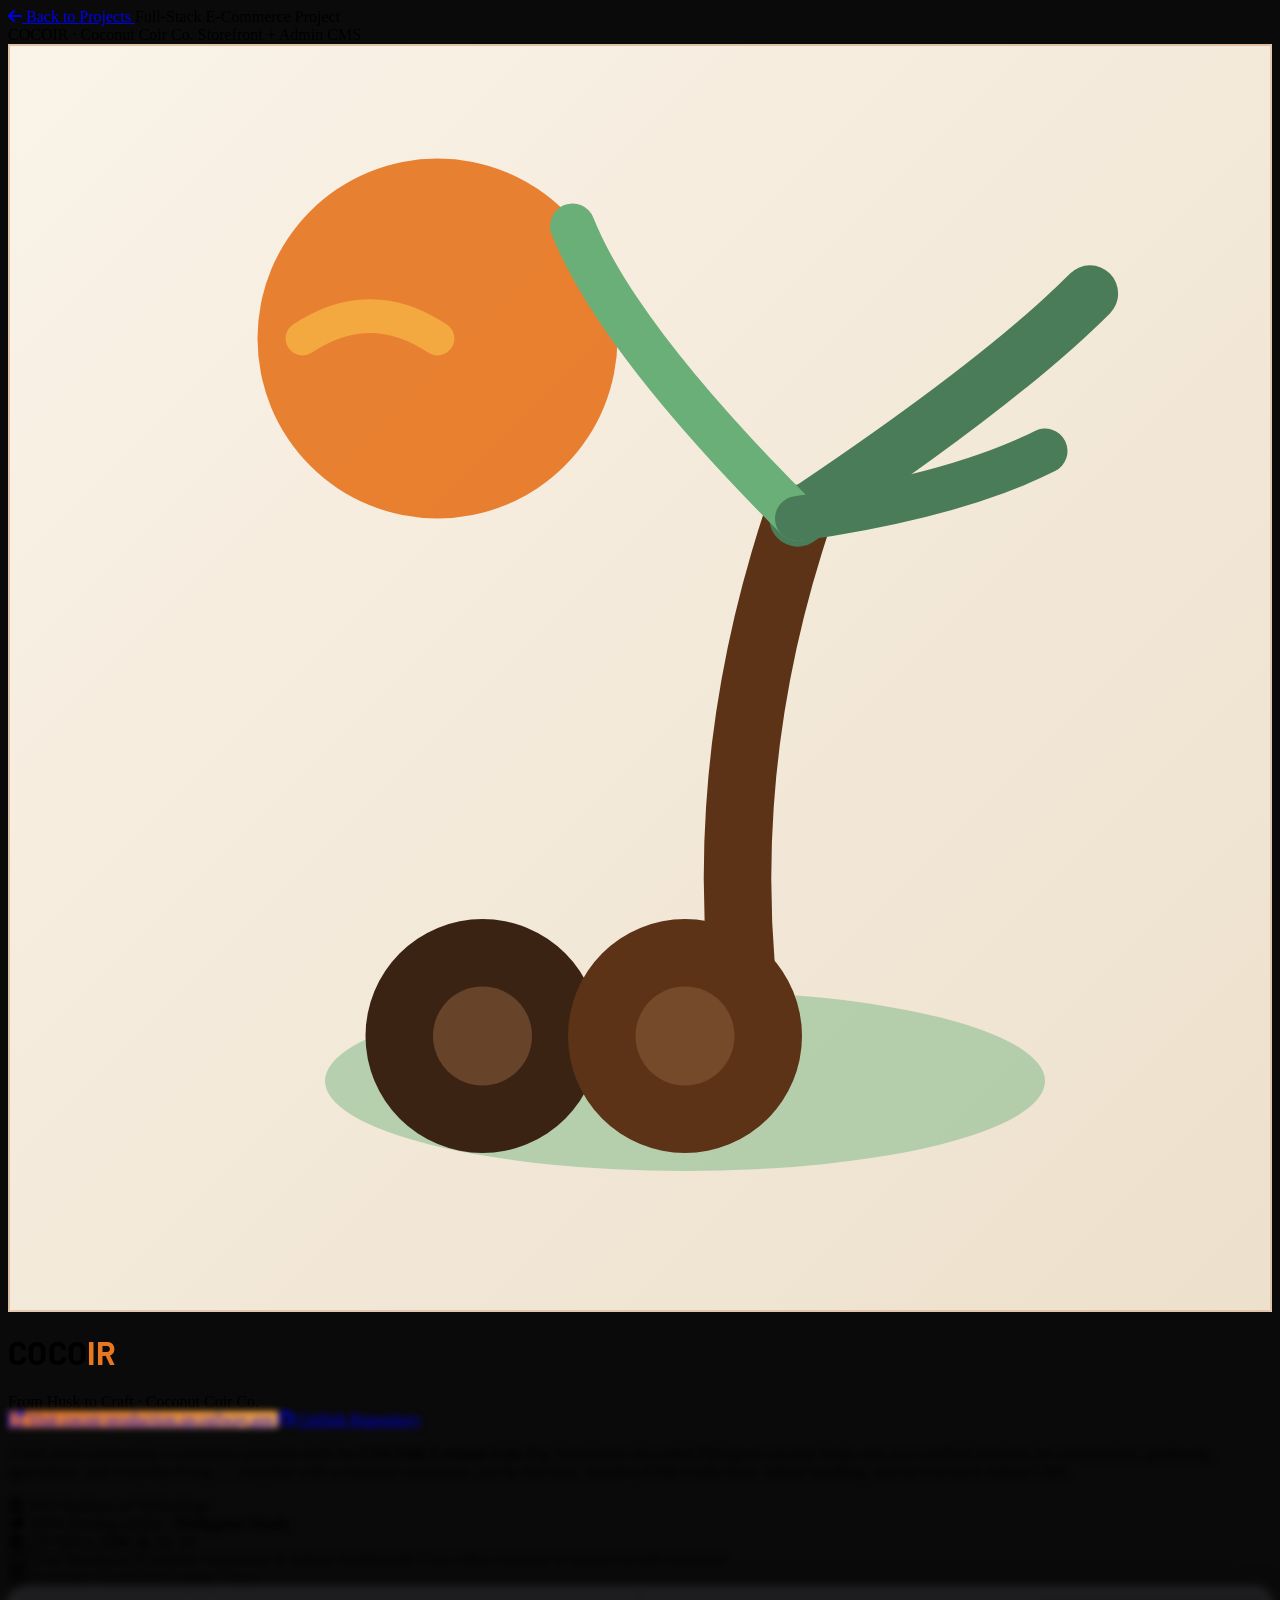
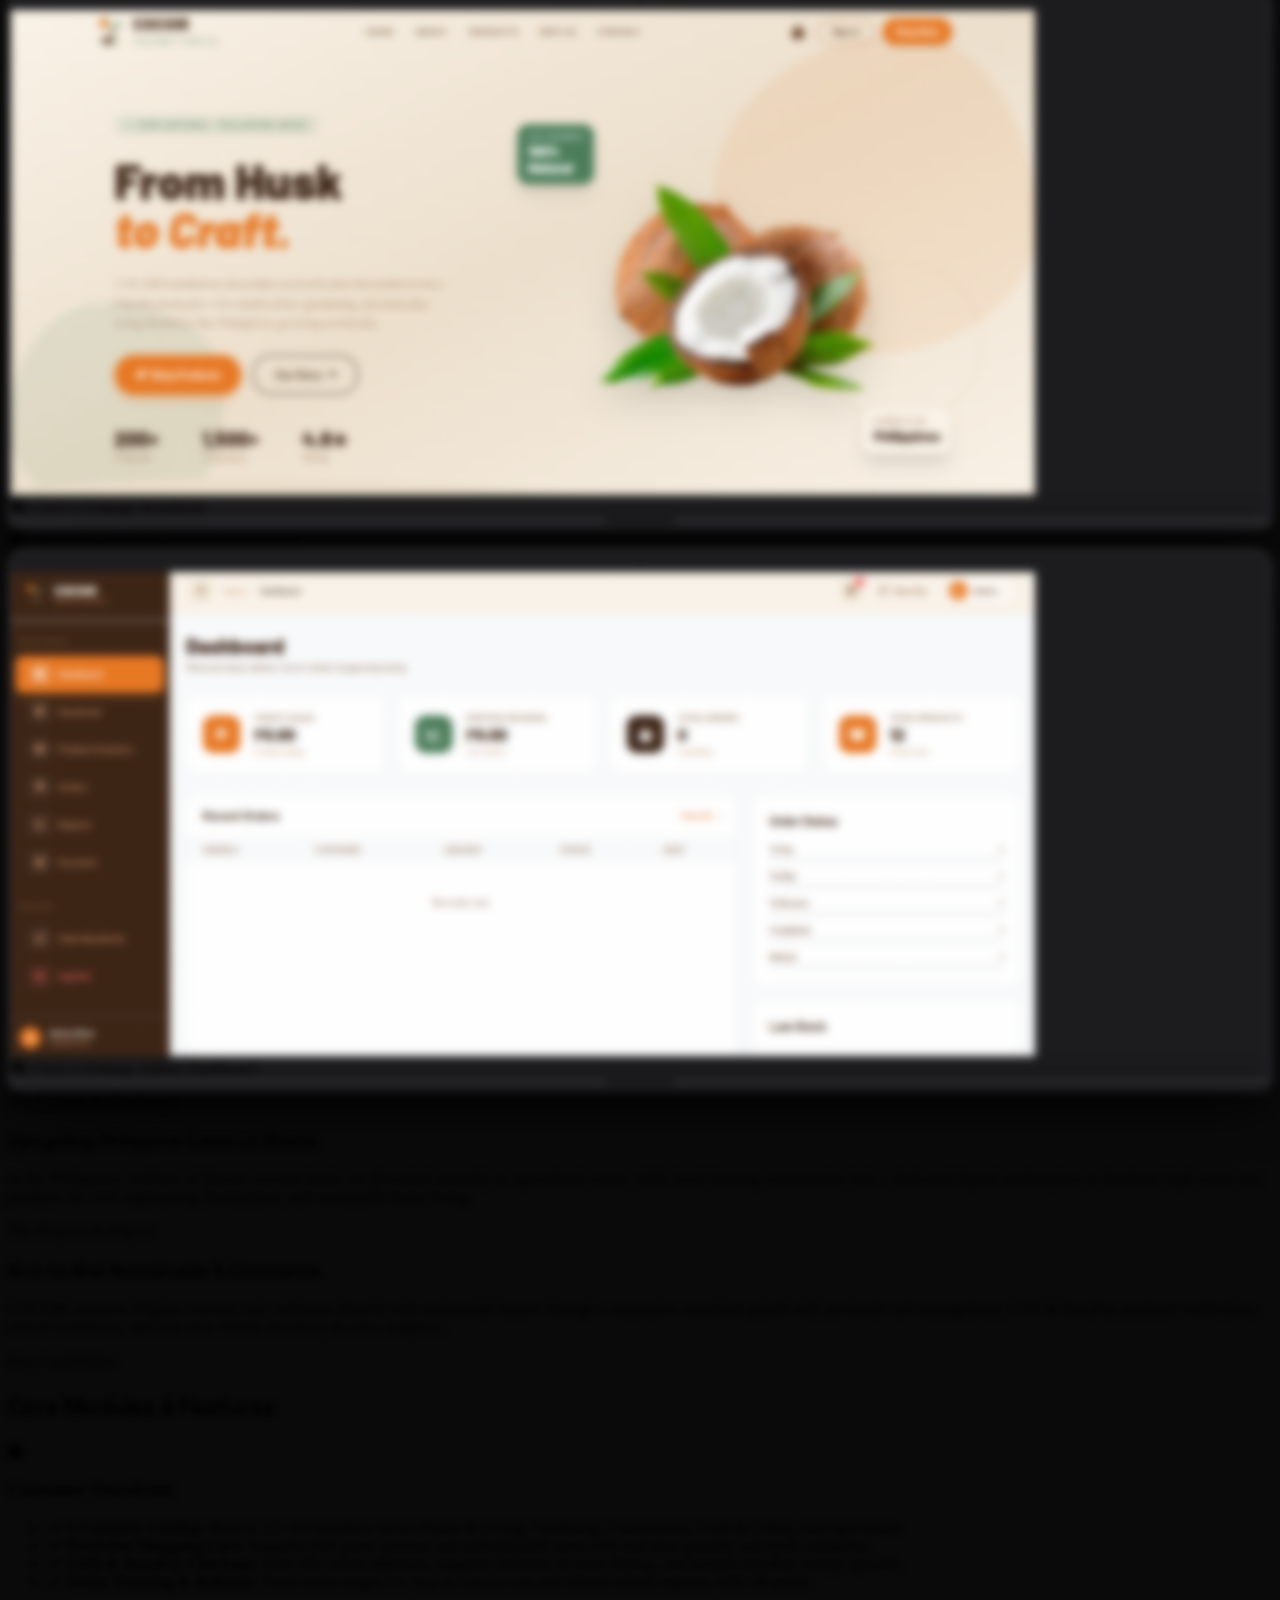
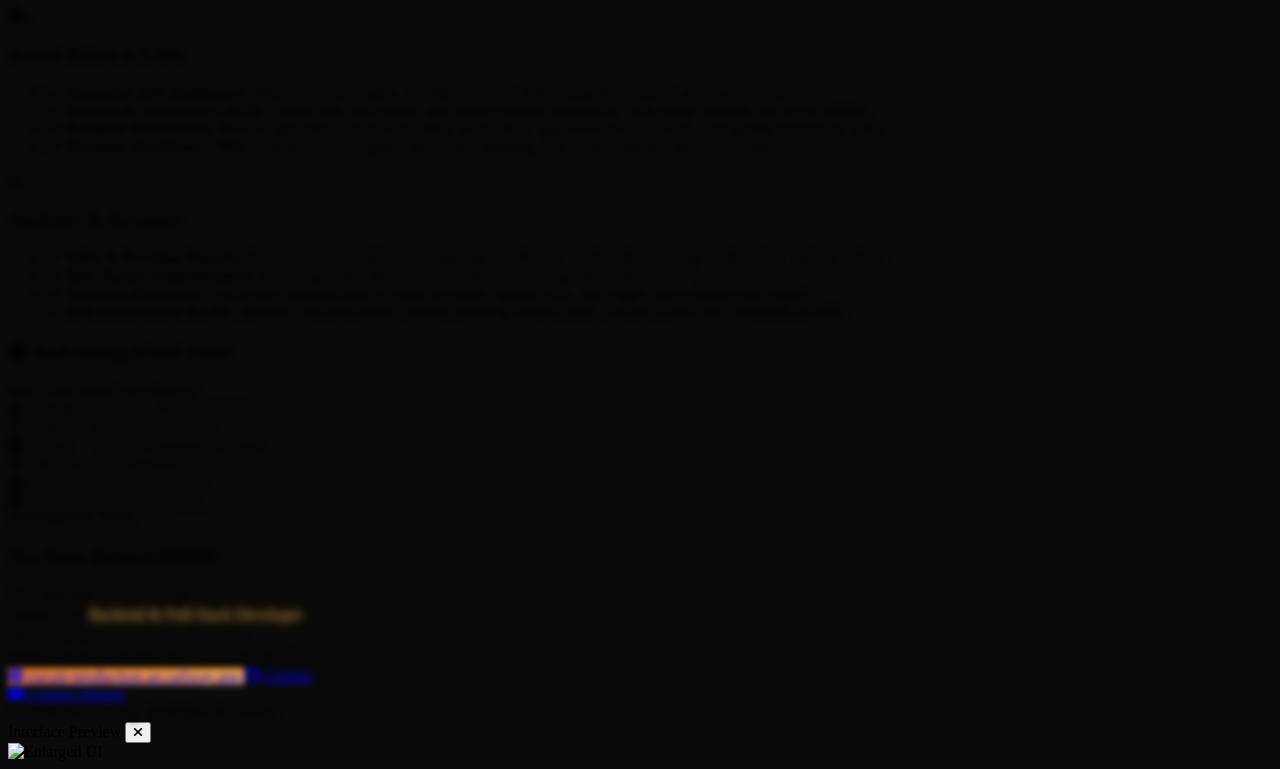
==== commit 6c3ec64c: "Merge pull request #9 from 9rzaaa/feature/project-page feat(project): Add EASY&CO project case study" ====
--- a/projects/cocoir.html
+++ b/projects/cocoir.html
@@ -109,12 +109,12 @@
        ------------------------------------------------------------------------ */
     .case-reveal {
       opacity: 0;
-      transform: translateY(30px);
-      filter: blur(8px);
+      transform: translateY(18px);
+      filter: blur(3px);
       transition: 
-        opacity 0.85s cubic-bezier(0.16, 1, 0.3, 1),
-        transform 0.85s cubic-bezier(0.16, 1, 0.3, 1),
-        filter 0.85s ease;
+        opacity 0.5s cubic-bezier(0.16, 1, 0.3, 1),
+        transform 0.5s cubic-bezier(0.16, 1, 0.3, 1),
+        filter 0.32s ease;
       will-change: opacity, transform, filter;
     }
     .case-reveal.is-revealed {
@@ -125,12 +125,12 @@
 
     .case-pop {
       opacity: 0;
-      transform: scale(0.92) translateY(24px);
-      filter: blur(8px);
+      transform: scale(0.95) translateY(16px);
+      filter: blur(3px);
       transition: 
-        opacity 0.85s cubic-bezier(0.34, 1.56, 0.64, 1),
-        transform 0.85s cubic-bezier(0.34, 1.56, 0.64, 1),
-        filter 0.85s ease;
+        opacity 0.5s cubic-bezier(0.34, 1.56, 0.64, 1),
+        transform 0.5s cubic-bezier(0.34, 1.56, 0.64, 1),
+        filter 0.32s ease;
       will-change: opacity, transform, filter;
     }
     .case-pop.is-revealed {
@@ -140,12 +140,12 @@
     }
 
     /* Stagger Delays */
-    .case-delay-1 { transition-delay: 0.06s; }
-    .case-delay-2 { transition-delay: 0.16s; }
-    .case-delay-3 { transition-delay: 0.26s; }
-    .case-delay-4 { transition-delay: 0.38s; }
-    .case-delay-5 { transition-delay: 0.50s; }
-    .case-delay-6 { transition-delay: 0.62s; }
+    .case-delay-1 { transition-delay: 0.03s; }
+    .case-delay-2 { transition-delay: 0.07s; }
+    .case-delay-3 { transition-delay: 0.11s; }
+    .case-delay-4 { transition-delay: 0.15s; }
+    .case-delay-5 { transition-delay: 0.19s; }
+    .case-delay-6 { transition-delay: 0.23s; }
 
     /* ------------------------------------------------------------------------
        3. Dual Laptop UI Mockups with Ambient Hover Transitions
@@ -696,8 +696,8 @@
           }
         });
       }, {
-        threshold: 0.08,
-        rootMargin: '0px 0px -40px 0px'
+        threshold: 0.04,
+        rootMargin: '0px 0px -10px 0px'
       });
 
       revealElements.forEach((el) => revealObserver.observe(el));
--- a/assets/css/style.css
+++ b/assets/css/style.css
@@ -817,24 +817,24 @@
 .reveal-item,
 .about-reveal-item {
   opacity: 0;
-  transform: translateY(28px);
-  filter: blur(6px);
+  transform: translateY(18px);
+  filter: blur(3px);
   transition: 
-    opacity 0.85s cubic-bezier(0.16, 1, 0.3, 1),
-    transform 0.85s cubic-bezier(0.16, 1, 0.3, 1),
-    filter 0.85s ease;
+    opacity 0.5s cubic-bezier(0.16, 1, 0.3, 1),
+    transform 0.5s cubic-bezier(0.16, 1, 0.3, 1),
+    filter 0.32s ease;
   will-change: opacity, transform, filter;
 }
 
 .reveal-circle,
 .about-reveal-circle {
   opacity: 0;
-  transform: scale(0.9) translateY(24px);
-  filter: blur(8px);
+  transform: scale(0.94) translateY(16px);
+  filter: blur(3px);
   transition: 
-    opacity 0.95s cubic-bezier(0.16, 1, 0.3, 1),
-    transform 0.95s cubic-bezier(0.16, 1, 0.3, 1),
-    filter 0.95s ease;
+    opacity 0.55s cubic-bezier(0.16, 1, 0.3, 1),
+    transform 0.55s cubic-bezier(0.16, 1, 0.3, 1),
+    filter 0.32s ease;
   will-change: opacity, transform, filter;
 }
 
@@ -852,12 +852,12 @@
   filter: blur(0);
 }
 
-/* Stagger Delays for rhythmic, cinematic flow */
-.reveal-delay-1, .about-delay-1 { transition-delay: 0.04s; }
-.reveal-delay-2, .about-delay-2 { transition-delay: 0.16s; }
-.reveal-delay-3, .about-delay-3 { transition-delay: 0.28s; }
-.reveal-delay-4, .about-delay-4 { transition-delay: 0.42s; }
-.reveal-delay-5, .about-delay-5 { transition-delay: 0.56s; }
+/* Stagger Delays for rhythmic, snappy flow */
+.reveal-delay-1, .about-delay-1 { transition-delay: 0.03s; }
+.reveal-delay-2, .about-delay-2 { transition-delay: 0.08s; }
+.reveal-delay-3, .about-delay-3 { transition-delay: 0.14s; }
+.reveal-delay-4, .about-delay-4 { transition-delay: 0.20s; }
+.reveal-delay-5, .about-delay-5 { transition-delay: 0.26s; }
 
 /* Interactive polish on cards across all sections */
 .pepper-card {
